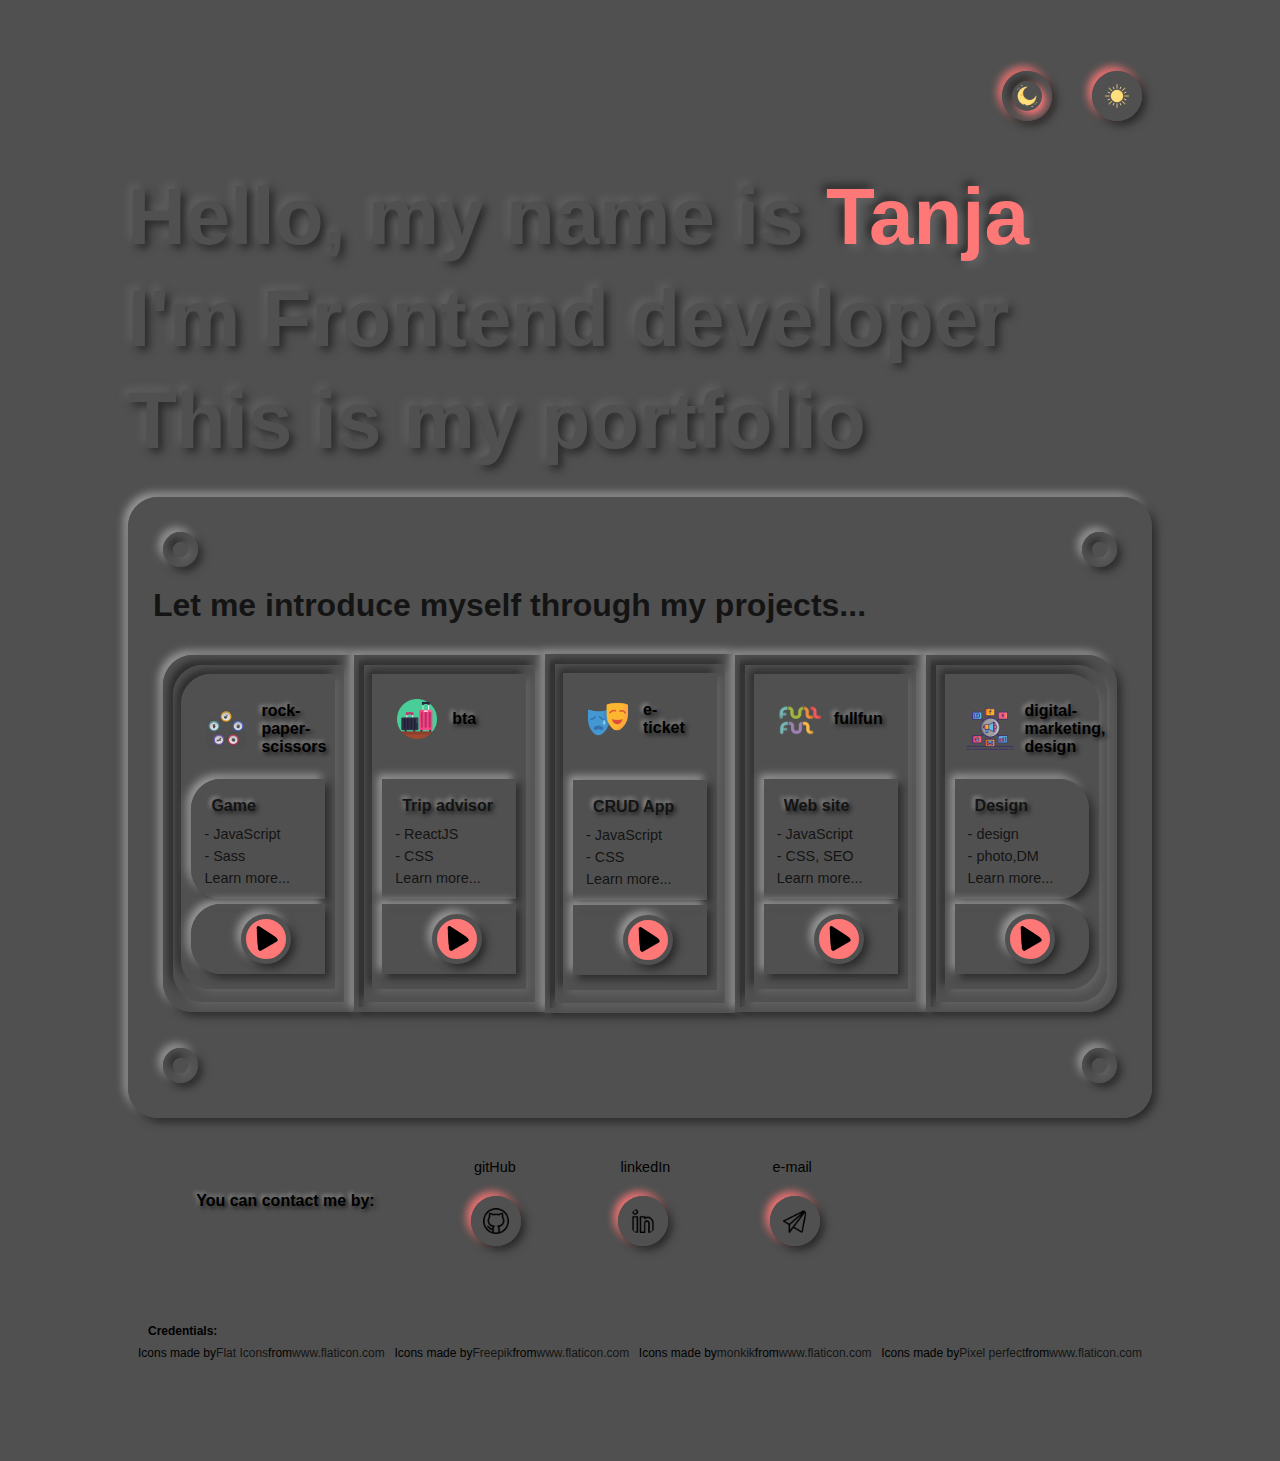
==== index.html @ 57923867 "reset git" ====
<!DOCTYPE HTML PUBLIC "-//W3C//DTD HTML 4.01 Transitional//EN" "https://www.w3.org/TR/html4/loose.dtd">
<html>

    <head>
        <meta charset="utf-8" />
    <meta http-equiv="X-UA-Compatible" content="IE=edge">
    <meta http-equiv="content-type" content="text/html;charset=utf-8">
    <meta name="description" content="This is the place where you can see some of my works">
    <meta name="keywords" content="Web development, Front end development, Site creator, Web design, 
    UI design, UX design, Java Script, JS, CSS, HTML, ReactJS, PHP, IT, programming">
    <meta name="viewport" content="width=device-width, initial-scale=1">
    <meta http-equiv="X-UA-Compatible" content="IE=edge,chrome=1">
    <meta name="HandheldFriendly" content="true">
    <meta name="subject" content="Front end development, different web sites" >
    <meta name="author" content="tanja, tanja120a@gmail.com">
    <meta name="copyright" content="Tanja - Portfolio" >
    <meta name="owner" content="Tatjana Markovic">
    <meta name="url" content="https://tatjama.github.io/portfolio/#portfolio-container">
    <meta name="identifier-URL" content="https://tatjama.github.io/portfolio/#portfolio-container">
    <meta name=”robots” content=”index” />
    <meta name="robots" content="follow" />
    <meta property="og:type" content="article" />
    <meta property="og:title" content="Tatjana Markovic | Portfolio" />
    <meta property="og:description" content="This is the place where you can see some of my works"" />   
    <meta property="og:url" content="https://tatjama.github.io/portfolio/#portfolio-container" />
    <meta property="og:site_name" content="Portfolio - Tatjana Markovic " />  
    <!--favicon, social images--> 
    <!--<meta property="og:image" content="https://privatniboravak.com/images/logo-linkdin.jpg"/>
    <link rel="apple-touch-icon" sizes="180x180" href="https://privatniboravak.com/favicon/apple-touch-icon.png">
    <link rel="icon" type="image/png" sizes="192x192" href="https://privatniboravak.com/favicon/android-chrome-192x192.png">
    <link rel="icon" type="image/png" sizes="512x512" href="https://privatniboravak.com/favicon/android-chrome-512x512.png">
    <link rel="icon" type="image/png" sizes="32x32" href="https://privatniboravak.com/favicon/favicon-32x32.png">
    <link rel="icon" type="image/png" sizes="16x16" href="https://privatniboravak.com/favicon/favicon-16x16.png">
    -->
    
        <title>Portfolio | Tatjana Markovic</title>
        <link rel="stylesheet" type= "text/css" screen = "media" href="./style/style.css">
    </head>
    <body onload="loadPortfolio()">
        
        <div class="container dark-mode color-gray-secondary">
            <nav class="contact">
            <div class="direction-row">
                <div id="active" class="contact-target">                    
                    <div class="circle-out red-secondary-out">                            
                        <a href="#">
                            <img id = "dark-image" src="./images/night-mode (2).png" alt="moon"/>
                        </a>
                    </div>   
                </div>
                <div class="contact-target">                        
                   
                    <div class="circle-out red-secondary-out">
                        <a href="./light.html">
                            <img id="light-image" src="./images/sun (2).png" alt="sun"/>
                        </a>
                    </div>
                </div>                 
            </div>
        </nav>
        <div id="content" >
           
        </div>   
        </div>      
    </body>
    <script type = "text/javascript" src = "./js/index.js"></script>
    <script type="text/javascript">
       /* const changeColor = (color) => {
            let elementArray = document.querySelectorAll("text-color-red")
            for( let i = 0; i < elementArray.length; i++){            
            elementArray[i].setAttribute("class", "text-color-" + color)
           }
           let elementArray1 = document.querySelectorAll(".up-red")
           for( let i = 0; i < elementArray1.length; i++){            
            elementArray1[i].setAttribute("class", "up-" + color)
           }
           let elementArray2 = document.querySelectorAll(".down-red")
           for( let i = 0; i < elementArray2.length; i++){            
            elementArray2[i].setAttribute("class", "down-" + color)
           }
           let elementArray3 = document.querySelectorAll(".color-red")
           for( let i = 0; i < elementArray3.length; i++){            
            elementArray3[i].setAttribute("class", "color-" + color)
           }
           let elementArray4 = document.querySelectorAll(".text-color-red")
           for( let i = 0; i < elementArray4.length; i++){            
            elementArray4[i].setAttribute("class", "text-color-" + color)
           }
            alert("change color")
        }
        const changeMode = () => {
            alert("change mode")
        }*/
    </script>
</html>
---- style/style.css ----
*{padding:0px;margin:0px;box-sizing:border-box}body,html{padding:0px;margin:0px;font-family:Arial, Helvetica, sans-serif;scroll-behavior:smooth;overflow-x:hidden}::-webkit-scrollbar{width:10px}::-webkit-scrollbar-track{box-shadow:inset 0 0 5px #141414;background-color:#505050;padding:0px 2px}::-webkit-scrollbar-button{background-color:#282828}::-webkit-scrollbar-thumb{background:#ff7878;border-radius:10px;padding:3px}::-webkit-scrollbar-thumb:hover{background:#ff3c3c}.container{padding:4% 10%;width:100%}button{width:100px;height:50px;border-radius:30px;border:none;margin:10px 10px;font-size:large;font-weight:normal}.circle-out{border-radius:50%;padding:5px;width:50px;height:50px}.circle-in{border-radius:50%;padding:10%;width:100%;height:100%}.square-out{padding:5px;width:100%}.square-out.square-out{height:100%}.square-out-round{border-radius:30px;padding:5px;width:300px;height:550px}.square-in,.square-in-round{padding:2%;width:100%;height:100%}.square-in-round{border-radius:30px}h1{font-weight:bolder;font-size:5rem;margin:10px 0px}h2{font-weight:bolder;font-size:2rem;margin:10px 0px}h3{padding:10px 5px;font-size:1.5rem}h4{padding:8px 0px 8px 10px}p{font-size:0.9rem;padding:3px}ul,ol{padding:20px;font-size:1.2rem}li{padding:3px;font-size:0.9rem}.dark-mode span{text-shadow:4px 4px 8px #646464,-4px -4px 8px #282828;color:#ff7878}.up-dark{color:#282828;text-shadow:2px 2px 4px #141414,-2px -2px 4px #a0a0a0;box-shadow:4px 4px 8px #282828,-4px -4px 8px #a0a0a0}.color-red{background-color:#ff7878}.color-gray-secondary{background-color:#505050}.text-gray-secondary-color{color:#505050}.text-gray-secondary-color-darker{color:#141414}.text-gray-secondary-shadow{text-shadow:4px 4px 8px #282828,-4px -4px 8px #646464}.text-gray-secondary-shadow-dark{text-shadow:2px 2px 4px #141414,-2px -2px 4px #a0a0a0}.gray-secondary-out{border:solid 5px #505050;box-shadow:4px 4px 8px #282828,-4px -4px 8px #a0a0a0}.gray-secondary-in{border:solid 5px #505050;box-shadow:4px 4px 8px #646464,-4px -4px 8px #282828}.red-secondary-out{border:solid 5px #505050;box-shadow:4px 4px 8px #282828,-4px -4px 8px #ff7878}@media screen and (max-width: 800px){.dark-mode h1{text-shadow:3px 3px 6px #282828,-3px -3px 6px #646464}}@media screen and (max-width: 630px){.dark-mode h1{color:#505050;text-shadow:2px 2px 4px #282828,-2px -2px 4px #646464}}header{padding:20px 0px}span{font-weight:bold;font-stretch:ultra-condensed}a{text-decoration:none;display:inline-block}img{width:50px;height:50px;border-radius:10px}.direction-row{display:flex;padding:20px 10px;justify-content:space-around;flex-direction:row;align-items:center}.direction-row-between{display:flex;padding:10px;justify-content:space-between;flex-direction:row;align-items:center}nav .direction-row{justify-content:flex-end}nav .direction-row .contact-target{margin-left:40px}nav .direction-row .contact-target img{border-radius:50%;padding:3px}nav .direction-row #active{color:#ff7878}nav .direction-row #active div{box-shadow:4px 4px 8px #282828,-4px -4px 8px #ff7878}nav .direction-row #active div img{box-shadow:4px 4px 8px #ff7878,-4px -4px 8px #282828}#portfolio-container{width:100%;height:100%;padding:20px}.direction-row-between .circle-out{width:35px;height:35px}.portfolio-card{width:20%;height:100%}.portfolio-card .circle-out{margin-left:40px}.portfolio-card a{color:#141414}.portfolio-card .large{padding:5px}.portfolio-card .square-out{margin-bottom:5px}.portfolio-card .one:hover,.portfolio-card .two:hover{color:#282828;text-shadow:2px 2px 4px #646464,-2px -2px 4px #141414;box-shadow:4px 4px 8px #646464,-4px -4px 8px #282828;font-stretch:extra-condensed}.portfolio-card .one:hover div,.portfolio-card .two:hover div{text-shadow:2px 2px 4px #646464,-2px -2px 4px #141414;transform:scale(0.9)}.portfolio-card a:last-child:hover{color:#ff7878}.portfolio-card .two:hover div{box-shadow:4px 4px 8px #646464,-4px -4px 8px #282828}.card{margin-bottom:25px}.card h4{width:95px}.first .square-out,.first .square-in,.first .square-in-round{border-bottom-left-radius:30px;border-top-left-radius:30px}.first .card{margin-bottom:5px}.last .square-out,.last .square-in,.last .square-in-round{border-bottom-right-radius:30px;border-top-right-radius:30px}.last .card{margin-bottom:5px}.play{transform:rotate(-30deg);width:30px;padding-bottom:25px;padding-left:8px}.project{display:none;position:absolute;top:0%;left:0%;width:100%;background-color:#505050;padding:15% 10%}.project div{padding:5%}.project .side-menu{display:flex;padding:1px;justify-content:space-between;flex-direction:column;align-items:center;height:200px;position:fixed;right:20px;top:200px}.project .side-menu a{padding:5px}.project .side-menu a img{width:40px;height:40px}.project #go-to-site{transform:rotate(90deg)}.project .circle-out{width:70px;height:70px}.project .circle-out:hover{box-shadow:4px 4px 8px #646464,-4px -4px 8px #282828}.project button{width:100%}.project button:hover{background-color:#ff7878}.project a{color:#ff7878}.project a:hover{color:#ff3c3c}.project .close-button{display:block}.project figure img{width:150px;height:auto;padding:5px}.project figure figcaption{font-size:small;padding:5px}.contact img{width:30px;height:auto}.contact .circle-in{border:0px}.contact .circle-in img{width:25px}.contact .contact-target:hover{color:#ff7878}.contact .contact-target:hover div{box-shadow:4px 4px 8px #282828,-4px -4px 8px #ff7878}.contact .contact-target:hover div img{box-shadow:4px 4px 8px #ff7878,-4px -4px 8px #282828}.contact #e-mail{visibility:hidden}.contact #linkedIn-image,.contact #e-mail-image{padding:3px}.contact #gitHub-image{padding:2px}.credentials{padding:50px 10px;font-size:12px}.credentials div{display:flex;padding:0px;justify-content:space-between;flex-direction:row;align-items:center}.credentials div a{color:#141414}@media screen and (max-width: 1180px){.container{padding:4% 4%}h1{font-size:4rem}}@media screen and (max-width: 1040px){.direction-row.portfolio-cards{display:flex;padding:20px 10px;justify-content:space-around;flex-direction:column;align-items:center}.card{width:70%}.card .direction-row-between{justify-content:space-around}.portfolio-card{max-width:100%;width:100%;margin-bottom:20px}.portfolio-card .square-out{margin-bottom:5px;border-radius:30px}.portfolio-card .two{padding:15px;width:30%}.portfolio-card .two div{margin:auto}.portfolio-card .square-in,.portfolio-card .square-in-round{border-radius:30px}.portfolio-card .square-in .square-out,.portfolio-card .square-in-round .square-out{display:flex;flex-direction:row}.portfolio-card .square-in .square-out .one,.portfolio-card .square-in-round .square-out .one{display:none}.project .direction-row-between{flex-direction:column}.project .direction-row-between h2{padding:20px}.project .side-menu{top:150px}#project .direction-row{flex-direction:column}.contact .direction-row{flex-wrap:wrap}.contact .direction-row h4{width:100%;padding:30px}.project-footer{height:2000px}.credentials .direction-row{flex-direction:column}}@media screen and (max-width: 800px){button{width:80px;height:40px;font-size:medium}h1{font-size:3rem}h2{font-size:1.5rem}ul,ol{padding:5px}.project .side-menu{top:100px;right:15px}.project .side-menu a img{width:30px;height:30px}}@media screen and (max-width: 630px){.container{padding:5% 5%}button{width:70px;height:35px;font-size:small}h1{font-weight:bolder;font-size:3rem}}@media screen and (max-width: 500px){h1{font-weight:bolder;font-size:2rem}h2{font-size:1rem}h3{font-size:0.9rem}p{font-size:0.8rem}ul,ol{font-size:0.85rem;padding:3px}li{font-size:0.7rem}.portfolio-card .two{padding:10px;margin-bottom:0px;margin-top:10px}.project .side-menu{top:70px;right:5px}}@media screen and (max-width: 420px){.portfolio-card .two{padding:2px}.card .direction-row-between{justify-content:space-between}.card .project .side-menu{right:0px}.card #project{padding:0px}}
/*# sourceMappingURL=style.css.map */
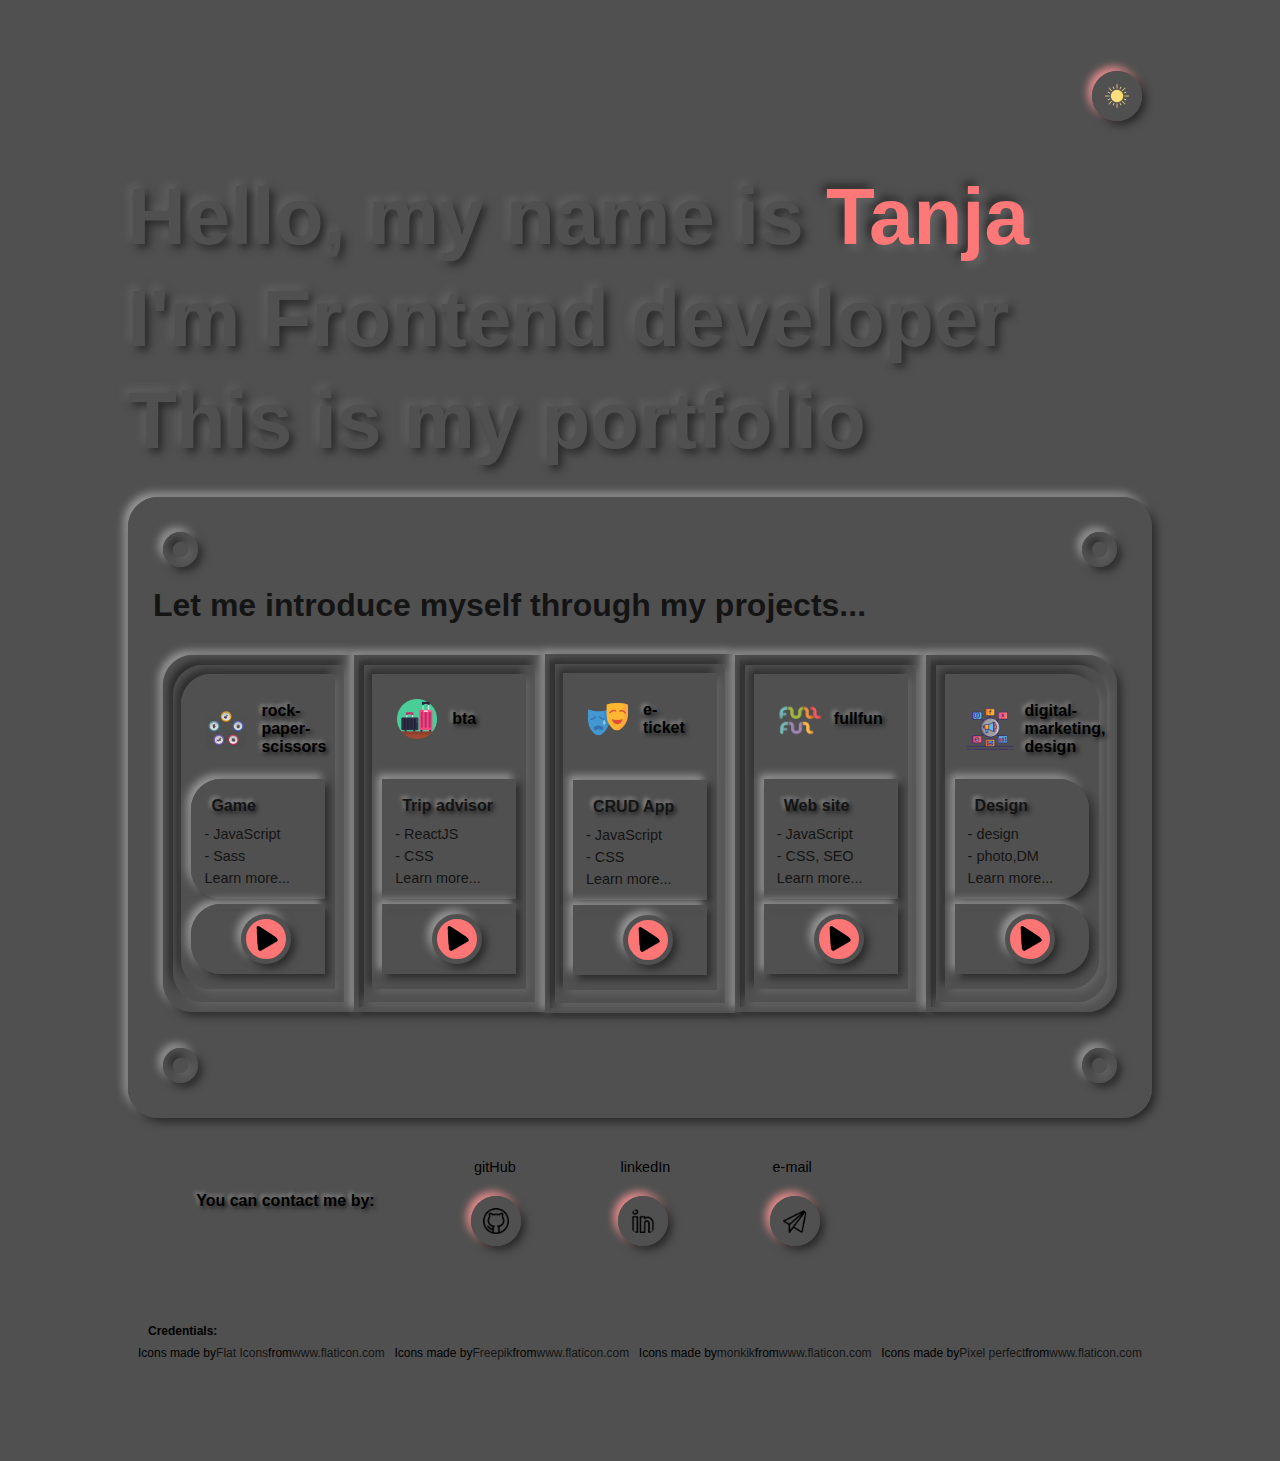
==== commit b3eae3ee: "color saturation changed" ====
--- a/index.html
+++ b/index.html
@@ -15,24 +15,19 @@
     <meta name="author" content="tanja, tanja120a@gmail.com">
     <meta name="copyright" content="Tanja - Portfolio" >
     <meta name="owner" content="Tatjana Markovic">
-    <meta name="url" content="https://tatjama.github.io/portfolio/#portfolio-container">
-    <meta name="identifier-URL" content="https://tatjama.github.io/portfolio/#portfolio-container">
+    <meta name="url" content="https://tatjama.github.io/portfolio">
+    <meta name="identifier-URL" content="https://tatjama.github.io/portfolio">
     <meta name=”robots” content=”index” />
     <meta name="robots" content="follow" />
     <meta property="og:type" content="article" />
     <meta property="og:title" content="Tatjana Markovic | Portfolio" />
-    <meta property="og:description" content="This is the place where you can see some of my works"" />   
-    <meta property="og:url" content="https://tatjama.github.io/portfolio/#portfolio-container" />
+    <meta property="og:description" content="This is the place where you can see some of my works" />   
+    <meta property="og:url" content="https://tatjama.github.io/portfolio" />
     <meta property="og:site_name" content="Portfolio - Tatjana Markovic " />  
     <!--favicon, social images--> 
-    <!--<meta property="og:image" content="https://privatniboravak.com/images/logo-linkdin.jpg"/>
-    <link rel="apple-touch-icon" sizes="180x180" href="https://privatniboravak.com/favicon/apple-touch-icon.png">
-    <link rel="icon" type="image/png" sizes="192x192" href="https://privatniboravak.com/favicon/android-chrome-192x192.png">
-    <link rel="icon" type="image/png" sizes="512x512" href="https://privatniboravak.com/favicon/android-chrome-512x512.png">
-    <link rel="icon" type="image/png" sizes="32x32" href="https://privatniboravak.com/favicon/favicon-32x32.png">
-    <link rel="icon" type="image/png" sizes="16x16" href="https://privatniboravak.com/favicon/favicon-16x16.png">
-    -->
-    
+    <meta property="og:image" content="https://tatjama.github.io/portfolio/images/personal-profile.png"/>
+    <link rel="icon" type="image/png" sizes="512x512" href="https://tatjama.github.io/portfolio/images/personal-profile.png" />
+    <link rel="icon" href="./images/personal-profile.png" sizes="16x16" type="image/png">
         <title>Portfolio | Tatjana Markovic</title>
         <link rel="stylesheet" type= "text/css" screen = "media" href="./style/style.css">
     </head>
@@ -41,13 +36,13 @@
         <div class="container dark-mode color-gray-secondary">
             <nav class="contact">
             <div class="direction-row">
-                <div id="active" class="contact-target">                    
+                <!--<div id="active" class="contact-target">                    
                     <div class="circle-out red-secondary-out">                            
                         <a href="#">
                             <img id = "dark-image" src="./images/night-mode (2).png" alt="moon"/>
                         </a>
                     </div>   
-                </div>
+                </div>-->
                 <div class="contact-target">                        
                    
                     <div class="circle-out red-secondary-out">
--- a/style/style.css
+++ b/style/style.css
@@ -1,2 +1,2 @@
-*{padding:0px;margin:0px;box-sizing:border-box}body,html{padding:0px;margin:0px;font-family:Arial, Helvetica, sans-serif;scroll-behavior:smooth;overflow-x:hidden}::-webkit-scrollbar{width:10px}::-webkit-scrollbar-track{box-shadow:inset 0 0 5px #141414;background-color:#505050;padding:0px 2px}::-webkit-scrollbar-button{background-color:#282828}::-webkit-scrollbar-thumb{background:#ff7878;border-radius:10px;padding:3px}::-webkit-scrollbar-thumb:hover{background:#ff3c3c}.container{padding:4% 10%;width:100%}button{width:100px;height:50px;border-radius:30px;border:none;margin:10px 10px;font-size:large;font-weight:normal}.circle-out{border-radius:50%;padding:5px;width:50px;height:50px}.circle-in{border-radius:50%;padding:10%;width:100%;height:100%}.square-out{padding:5px;width:100%}.square-out.square-out{height:100%}.square-out-round{border-radius:30px;padding:5px;width:300px;height:550px}.square-in,.square-in-round{padding:2%;width:100%;height:100%}.square-in-round{border-radius:30px}h1{font-weight:bolder;font-size:5rem;margin:10px 0px}h2{font-weight:bolder;font-size:2rem;margin:10px 0px}h3{padding:10px 5px;font-size:1.5rem}h4{padding:8px 0px 8px 10px}p{font-size:0.9rem;padding:3px}ul,ol{padding:20px;font-size:1.2rem}li{padding:3px;font-size:0.9rem}.dark-mode span{text-shadow:4px 4px 8px #646464,-4px -4px 8px #282828;color:#ff7878}.up-dark{color:#282828;text-shadow:2px 2px 4px #141414,-2px -2px 4px #a0a0a0;box-shadow:4px 4px 8px #282828,-4px -4px 8px #a0a0a0}.color-red{background-color:#ff7878}.color-gray-secondary{background-color:#505050}.text-gray-secondary-color{color:#505050}.text-gray-secondary-color-darker{color:#141414}.text-gray-secondary-shadow{text-shadow:4px 4px 8px #282828,-4px -4px 8px #646464}.text-gray-secondary-shadow-dark{text-shadow:2px 2px 4px #141414,-2px -2px 4px #a0a0a0}.gray-secondary-out{border:solid 5px #505050;box-shadow:4px 4px 8px #282828,-4px -4px 8px #a0a0a0}.gray-secondary-in{border:solid 5px #505050;box-shadow:4px 4px 8px #646464,-4px -4px 8px #282828}.red-secondary-out{border:solid 5px #505050;box-shadow:4px 4px 8px #282828,-4px -4px 8px #ff7878}@media screen and (max-width: 800px){.dark-mode h1{text-shadow:3px 3px 6px #282828,-3px -3px 6px #646464}}@media screen and (max-width: 630px){.dark-mode h1{color:#505050;text-shadow:2px 2px 4px #282828,-2px -2px 4px #646464}}header{padding:20px 0px}span{font-weight:bold;font-stretch:ultra-condensed}a{text-decoration:none;display:inline-block}img{width:50px;height:50px;border-radius:10px}.direction-row{display:flex;padding:20px 10px;justify-content:space-around;flex-direction:row;align-items:center}.direction-row-between{display:flex;padding:10px;justify-content:space-between;flex-direction:row;align-items:center}nav .direction-row{justify-content:flex-end}nav .direction-row .contact-target{margin-left:40px}nav .direction-row .contact-target img{border-radius:50%;padding:3px}nav .direction-row #active{color:#ff7878}nav .direction-row #active div{box-shadow:4px 4px 8px #282828,-4px -4px 8px #ff7878}nav .direction-row #active div img{box-shadow:4px 4px 8px #ff7878,-4px -4px 8px #282828}#portfolio-container{width:100%;height:100%;padding:20px}.direction-row-between .circle-out{width:35px;height:35px}.portfolio-card{width:20%;height:100%}.portfolio-card .circle-out{margin-left:40px}.portfolio-card a{color:#141414}.portfolio-card .large{padding:5px}.portfolio-card .square-out{margin-bottom:5px}.portfolio-card .one:hover,.portfolio-card .two:hover{color:#282828;text-shadow:2px 2px 4px #646464,-2px -2px 4px #141414;box-shadow:4px 4px 8px #646464,-4px -4px 8px #282828;font-stretch:extra-condensed}.portfolio-card .one:hover div,.portfolio-card .two:hover div{text-shadow:2px 2px 4px #646464,-2px -2px 4px #141414;transform:scale(0.9)}.portfolio-card a:last-child:hover{color:#ff7878}.portfolio-card .two:hover div{box-shadow:4px 4px 8px #646464,-4px -4px 8px #282828}.card{margin-bottom:25px}.card h4{width:95px}.first .square-out,.first .square-in,.first .square-in-round{border-bottom-left-radius:30px;border-top-left-radius:30px}.first .card{margin-bottom:5px}.last .square-out,.last .square-in,.last .square-in-round{border-bottom-right-radius:30px;border-top-right-radius:30px}.last .card{margin-bottom:5px}.play{transform:rotate(-30deg);width:30px;padding-bottom:25px;padding-left:8px}.project{display:none;position:absolute;top:0%;left:0%;width:100%;background-color:#505050;padding:15% 10%}.project div{padding:5%}.project .side-menu{display:flex;padding:1px;justify-content:space-between;flex-direction:column;align-items:center;height:200px;position:fixed;right:20px;top:200px}.project .side-menu a{padding:5px}.project .side-menu a img{width:40px;height:40px}.project #go-to-site{transform:rotate(90deg)}.project .circle-out{width:70px;height:70px}.project .circle-out:hover{box-shadow:4px 4px 8px #646464,-4px -4px 8px #282828}.project button{width:100%}.project button:hover{background-color:#ff7878}.project a{color:#ff7878}.project a:hover{color:#ff3c3c}.project .close-button{display:block}.project figure img{width:150px;height:auto;padding:5px}.project figure figcaption{font-size:small;padding:5px}.contact img{width:30px;height:auto}.contact .circle-in{border:0px}.contact .circle-in img{width:25px}.contact .contact-target:hover{color:#ff7878}.contact .contact-target:hover div{box-shadow:4px 4px 8px #282828,-4px -4px 8px #ff7878}.contact .contact-target:hover div img{box-shadow:4px 4px 8px #ff7878,-4px -4px 8px #282828}.contact #e-mail{visibility:hidden}.contact #linkedIn-image,.contact #e-mail-image{padding:3px}.contact #gitHub-image{padding:2px}.credentials{padding:50px 10px;font-size:12px}.credentials div{display:flex;padding:0px;justify-content:space-between;flex-direction:row;align-items:center}.credentials div a{color:#141414}@media screen and (max-width: 1180px){.container{padding:4% 4%}h1{font-size:4rem}}@media screen and (max-width: 1040px){.direction-row.portfolio-cards{display:flex;padding:20px 10px;justify-content:space-around;flex-direction:column;align-items:center}.card{width:70%}.card .direction-row-between{justify-content:space-around}.portfolio-card{max-width:100%;width:100%;margin-bottom:20px}.portfolio-card .square-out{margin-bottom:5px;border-radius:30px}.portfolio-card .two{padding:15px;width:30%}.portfolio-card .two div{margin:auto}.portfolio-card .square-in,.portfolio-card .square-in-round{border-radius:30px}.portfolio-card .square-in .square-out,.portfolio-card .square-in-round .square-out{display:flex;flex-direction:row}.portfolio-card .square-in .square-out .one,.portfolio-card .square-in-round .square-out .one{display:none}.project .direction-row-between{flex-direction:column}.project .direction-row-between h2{padding:20px}.project .side-menu{top:150px}#project .direction-row{flex-direction:column}.contact .direction-row{flex-wrap:wrap}.contact .direction-row h4{width:100%;padding:30px}.project-footer{height:2000px}.credentials .direction-row{flex-direction:column}}@media screen and (max-width: 800px){button{width:80px;height:40px;font-size:medium}h1{font-size:3rem}h2{font-size:1.5rem}ul,ol{padding:5px}.project .side-menu{top:100px;right:15px}.project .side-menu a img{width:30px;height:30px}}@media screen and (max-width: 630px){.container{padding:5% 5%}button{width:70px;height:35px;font-size:small}h1{font-weight:bolder;font-size:3rem}}@media screen and (max-width: 500px){h1{font-weight:bolder;font-size:2rem}h2{font-size:1rem}h3{font-size:0.9rem}p{font-size:0.8rem}ul,ol{font-size:0.85rem;padding:3px}li{font-size:0.7rem}.portfolio-card .two{padding:10px;margin-bottom:0px;margin-top:10px}.project .side-menu{top:70px;right:5px}}@media screen and (max-width: 420px){.portfolio-card .two{padding:2px}.card .direction-row-between{justify-content:space-between}.card .project .side-menu{right:0px}.card #project{padding:0px}}
+*{padding:0px;margin:0px;box-sizing:border-box}body,html{padding:0px;margin:0px;font-family:Arial, Helvetica, sans-serif;scroll-behavior:smooth;overflow-x:hidden}::-webkit-scrollbar{width:10px}::-webkit-scrollbar-track{box-shadow:inset 0 0 5px #141414;background-color:#505050;padding:0px 2px}::-webkit-scrollbar-button{background-color:#282828}::-webkit-scrollbar-thumb{background:#f59393;border-radius:10px;padding:3px}::-webkit-scrollbar-thumb:hover{background:#ff3c3c}.container{padding:4% 10%;width:100%}button{width:100px;height:50px;border-radius:30px;border:none;margin:10px 10px;font-size:large;font-weight:normal}.circle-out{border-radius:50%;padding:5px;width:50px;height:50px}.circle-in{border-radius:50%;padding:10%;width:100%;height:100%}.square-out{padding:5px;width:100%}.square-out.square-out{height:100%}.square-out-round{border-radius:30px;padding:5px;width:300px;height:550px}.square-in,.square-in-round{padding:2%;width:100%;height:100%}.square-in-round{border-radius:30px}h1{font-weight:bolder;font-size:5rem;margin:10px 0px}h2{font-weight:bolder;font-size:2rem;margin:10px 0px}h3{padding:10px 5px;font-size:1.5rem}h4{padding:8px 0px 8px 10px}p{font-size:0.9rem;padding:3px}ul,ol{padding:20px;font-size:1.2rem}li{padding:3px;font-size:0.9rem}.dark-mode span{text-shadow:4px 4px 8px #646464,-4px -4px 8px #282828;color:#ff7878}.up-dark{color:#282828;text-shadow:2px 2px 4px #141414,-2px -2px 4px #a0a0a0;box-shadow:4px 4px 8px #282828,-4px -4px 8px #a0a0a0}.color-red{background-color:#fd7575}.color-gray-secondary{background-color:#505050}.text-gray-secondary-color{color:#505050}.text-gray-secondary-color-darker{color:#141414}.text-gray-secondary-shadow{text-shadow:4px 4px 8px #282828,-4px -4px 8px #646464}.text-gray-secondary-shadow-dark{text-shadow:2px 2px 4px #141414,-2px -2px 4px #a0a0a0}.gray-secondary-out{border:solid 5px #505050;box-shadow:4px 4px 8px #282828,-4px -4px 8px #a0a0a0}.gray-secondary-in{border:solid 5px #505050;box-shadow:4px 4px 8px #646464,-4px -4px 8px #282828}.red-secondary-out{border:solid 5px #505050;box-shadow:4px 4px 8px #282828,-4px -4px 8px #f59393}@media screen and (max-width: 800px){.dark-mode h1{text-shadow:3px 3px 6px #282828,-3px -3px 6px #646464}}@media screen and (max-width: 630px){.dark-mode h1{color:#505050;text-shadow:2px 2px 4px #282828,-2px -2px 4px #646464}}header{padding:20px 0px}span{font-weight:bold;font-stretch:ultra-condensed}a{text-decoration:none;display:inline-block}img{width:50px;height:50px;border-radius:10px}.direction-row{display:flex;padding:20px 10px;justify-content:space-around;flex-direction:row;align-items:center}.direction-row-between{display:flex;padding:10px;justify-content:space-between;flex-direction:row;align-items:center}nav .direction-row{justify-content:flex-end}nav .direction-row .contact-target{margin-left:40px}nav .direction-row .contact-target img{border-radius:50%;padding:3px}nav .direction-row #active{color:#ff7878}nav .direction-row #active div{box-shadow:4px 4px 8px #282828,-4px -4px 8px #f59393}nav .direction-row #active div img{box-shadow:4px 4px 8px #f59393,-4px -4px 8px #282828}#portfolio-container{width:100%;height:100%;padding:20px}.direction-row-between .circle-out{width:35px;height:35px}.portfolio-card{width:20%;height:100%}.portfolio-card .circle-out{margin-left:40px}.portfolio-card a{color:#141414}.portfolio-card .large{padding:5px}.portfolio-card .square-out{margin-bottom:5px}.portfolio-card .one:hover,.portfolio-card .two:hover{color:#282828;text-shadow:2px 2px 4px #646464,-2px -2px 4px #141414;box-shadow:4px 4px 8px #646464,-4px -4px 8px #282828;font-stretch:extra-condensed}.portfolio-card .one:hover div,.portfolio-card .two:hover div{text-shadow:2px 2px 4px #646464,-2px -2px 4px #141414;transform:scale(0.9)}.portfolio-card a:last-child:hover{color:#ff7878}.portfolio-card .two:hover div{box-shadow:4px 4px 8px #646464,-4px -4px 8px #282828}.card{margin-bottom:25px}.card h4{width:95px}.first .square-out,.first .square-in,.first .square-in-round{border-bottom-left-radius:30px;border-top-left-radius:30px}.first .card{margin-bottom:5px}.last .square-out,.last .square-in,.last .square-in-round{border-bottom-right-radius:30px;border-top-right-radius:30px}.last .card{margin-bottom:5px}.play{transform:rotate(-30deg);width:30px;padding-bottom:25px;padding-left:8px}.project{display:none;position:absolute;top:0%;left:0%;width:100%;background-color:#505050;padding:15% 10%}.project div{padding:5%}.project .side-menu{display:flex;padding:1px;justify-content:space-between;flex-direction:column;align-items:center;height:200px;position:fixed;right:20px;top:200px}.project .side-menu a{padding:5px}.project .side-menu a img{width:40px;height:40px}.project #go-to-site{transform:rotate(90deg)}.project .circle-out{width:70px;height:70px}.project .circle-out:hover{box-shadow:4px 4px 8px #646464,-4px -4px 8px #282828}.project button{width:100%}.project button:hover{background-color:#f59393}.project a{color:#ff7878}.project a:hover{color:#ff3c3c}.project .close-button{display:block}.project figure img{width:150px;height:auto;padding:5px}.project figure figcaption{font-size:small;padding:5px}.contact img{width:30px;height:auto}.contact .circle-in{border:0px}.contact .circle-in img{width:25px}.contact .contact-target:hover{color:#ff7878}.contact .contact-target:hover div{box-shadow:4px 4px 8px #282828,-4px -4px 8px #f59393}.contact .contact-target:hover div img{box-shadow:4px 4px 8px #f59393,-4px -4px 8px #282828}.contact #e-mail{visibility:hidden}.contact #linkedIn-image,.contact #e-mail-image{padding:3px}.contact #gitHub-image{padding:2px}.credentials{padding:50px 10px;font-size:12px}.credentials div{display:flex;padding:0px;justify-content:space-between;flex-direction:row;align-items:center}.credentials div a{color:#141414}@media screen and (max-width: 1180px){.container{padding:4% 4%}h1{font-size:4rem}}@media screen and (max-width: 1040px){.direction-row.portfolio-cards{display:flex;padding:20px 10px;justify-content:space-around;flex-direction:column;align-items:center}.card{width:70%}.card .direction-row-between{justify-content:space-around}.portfolio-card{max-width:100%;width:100%;margin-bottom:20px}.portfolio-card .square-out{margin-bottom:5px;border-radius:30px}.portfolio-card .two{padding:15px;width:30%}.portfolio-card .two div{margin:auto}.portfolio-card .square-in,.portfolio-card .square-in-round{border-radius:30px}.portfolio-card .square-in .square-out,.portfolio-card .square-in-round .square-out{display:flex;flex-direction:row}.portfolio-card .square-in .square-out .one,.portfolio-card .square-in-round .square-out .one{display:none}.project .direction-row-between{flex-direction:column}.project .direction-row-between h2{padding:20px}.project .side-menu{top:150px}#project .direction-row{flex-direction:column}.contact .direction-row{flex-wrap:wrap}.contact .direction-row h4{width:100%;padding:30px}.project-footer{height:2000px}.credentials .direction-row{flex-direction:column}}@media screen and (max-width: 800px){button{width:80px;height:40px;font-size:medium}h1{font-size:3rem}h2{font-size:1.5rem}ul,ol{padding:5px}.project .side-menu{top:100px;right:15px}.project .side-menu a img{width:30px;height:30px}}@media screen and (max-width: 630px){.container{padding:5% 5%}button{width:70px;height:35px;font-size:small}h1{font-weight:bolder;font-size:3rem}}@media screen and (max-width: 500px){h1{font-weight:bolder;font-size:2rem}h2{font-size:1rem}h3{font-size:0.9rem}p{font-size:0.8rem}ul,ol{font-size:0.85rem;padding:3px}li{font-size:0.7rem}.portfolio-card .two{padding:10px;margin-bottom:0px;margin-top:10px}.project .side-menu{top:70px;right:5px}}@media screen and (max-width: 420px){.portfolio-card .two{padding:2px}.card .direction-row-between{justify-content:space-between}.card .project .side-menu{right:0px}.card #project{padding:0px}}
 /*# sourceMappingURL=style.css.map */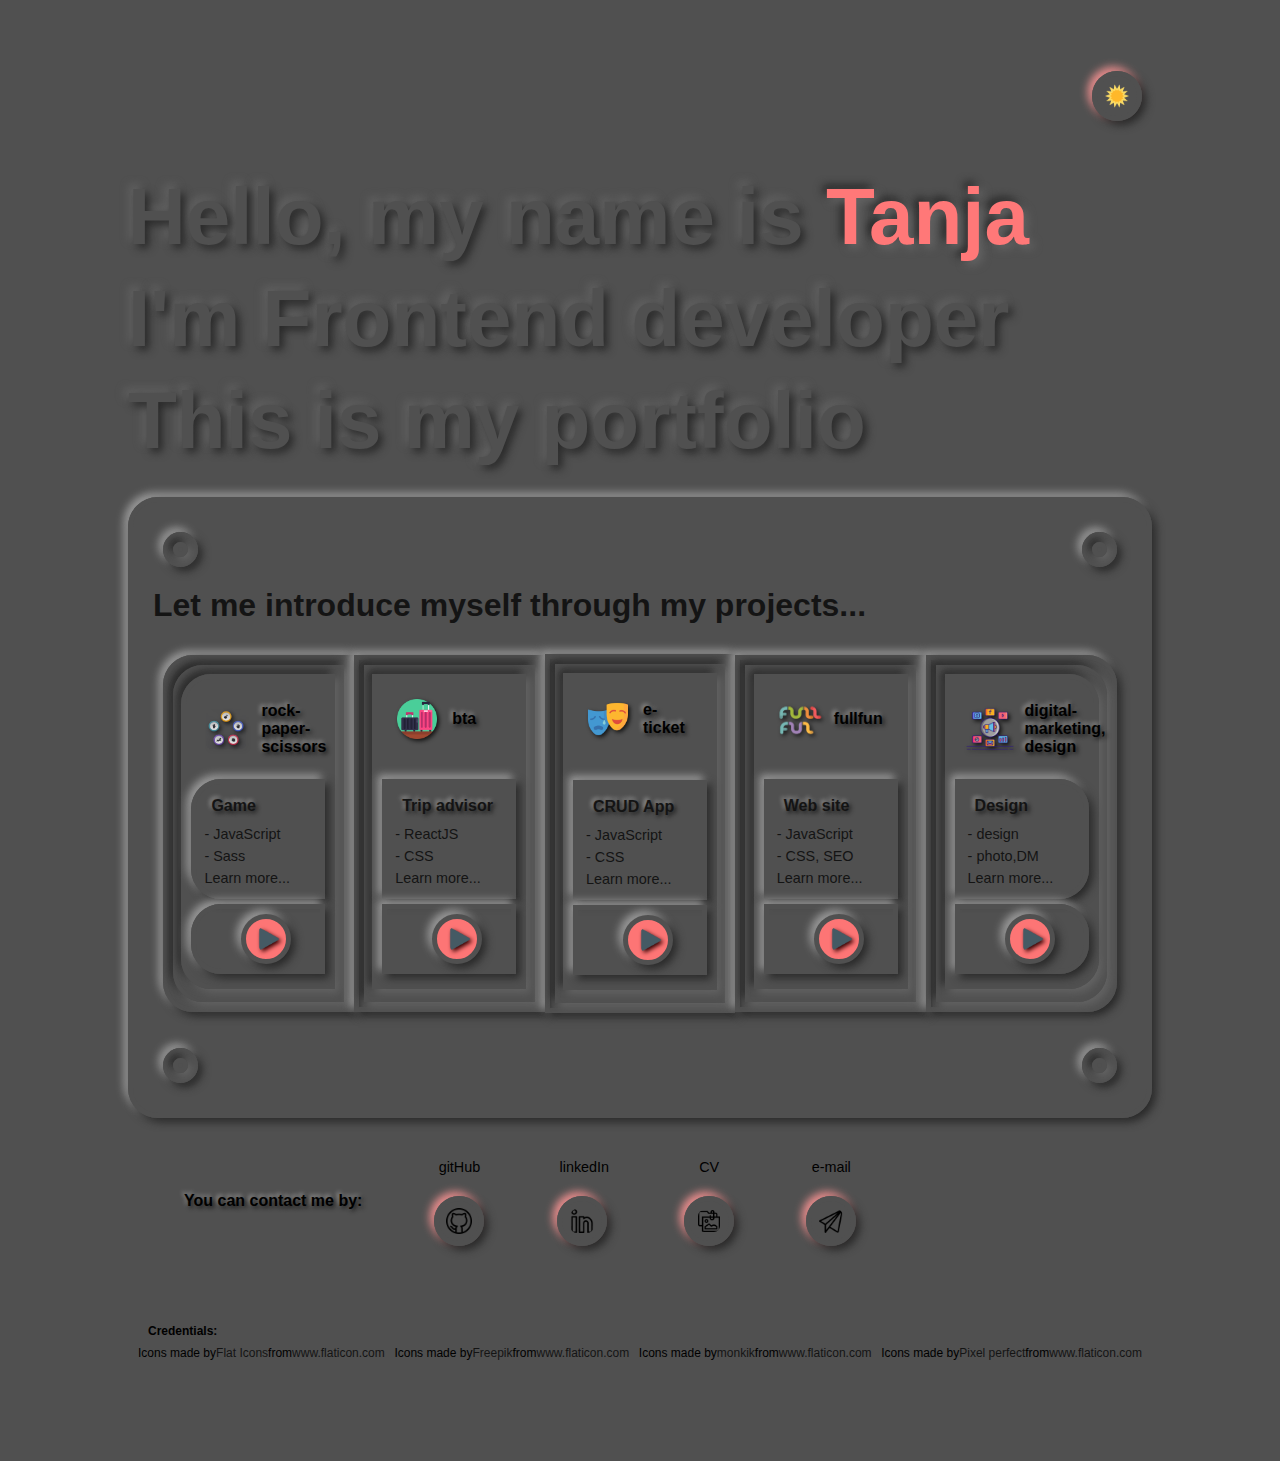
==== commit b84cbe3d: "drop shadow" ====
--- a/index.html
+++ b/index.html
@@ -36,18 +36,11 @@
         <div class="container dark-mode color-gray-secondary">
             <nav class="contact">
             <div class="direction-row">
-                <!--<div id="active" class="contact-target">                    
-                    <div class="circle-out red-secondary-out">                            
-                        <a href="#">
-                            <img id = "dark-image" src="./images/night-mode (2).png" alt="moon"/>
-                        </a>
-                    </div>   
-                </div>-->
                 <div class="contact-target">                        
                    
                     <div class="circle-out red-secondary-out">
                         <a href="./light.html">
-                            <img id="light-image" src="./images/sun (2).png" alt="sun"/>
+                            <img id="light-image" src="./images/sun (1).png" alt="sun"/>
                         </a>
                     </div>
                 </div>                 
@@ -59,32 +52,5 @@
         </div>      
     </body>
     <script type = "text/javascript" src = "./js/index.js"></script>
-    <script type="text/javascript">
-       /* const changeColor = (color) => {
-            let elementArray = document.querySelectorAll("text-color-red")
-            for( let i = 0; i < elementArray.length; i++){            
-            elementArray[i].setAttribute("class", "text-color-" + color)
-           }
-           let elementArray1 = document.querySelectorAll(".up-red")
-           for( let i = 0; i < elementArray1.length; i++){            
-            elementArray1[i].setAttribute("class", "up-" + color)
-           }
-           let elementArray2 = document.querySelectorAll(".down-red")
-           for( let i = 0; i < elementArray2.length; i++){            
-            elementArray2[i].setAttribute("class", "down-" + color)
-           }
-           let elementArray3 = document.querySelectorAll(".color-red")
-           for( let i = 0; i < elementArray3.length; i++){            
-            elementArray3[i].setAttribute("class", "color-" + color)
-           }
-           let elementArray4 = document.querySelectorAll(".text-color-red")
-           for( let i = 0; i < elementArray4.length; i++){            
-            elementArray4[i].setAttribute("class", "text-color-" + color)
-           }
-            alert("change color")
-        }
-        const changeMode = () => {
-            alert("change mode")
-        }*/
-    </script>
+    
 </html>--- a/style/style.css
+++ b/style/style.css
@@ -1,2 +1,2 @@
-*{padding:0px;margin:0px;box-sizing:border-box}body,html{padding:0px;margin:0px;font-family:Arial, Helvetica, sans-serif;scroll-behavior:smooth;overflow-x:hidden}::-webkit-scrollbar{width:10px}::-webkit-scrollbar-track{box-shadow:inset 0 0 5px #141414;background-color:#505050;padding:0px 2px}::-webkit-scrollbar-button{background-color:#282828}::-webkit-scrollbar-thumb{background:#f59393;border-radius:10px;padding:3px}::-webkit-scrollbar-thumb:hover{background:#ff3c3c}.container{padding:4% 10%;width:100%}button{width:100px;height:50px;border-radius:30px;border:none;margin:10px 10px;font-size:large;font-weight:normal}.circle-out{border-radius:50%;padding:5px;width:50px;height:50px}.circle-in{border-radius:50%;padding:10%;width:100%;height:100%}.square-out{padding:5px;width:100%}.square-out.square-out{height:100%}.square-out-round{border-radius:30px;padding:5px;width:300px;height:550px}.square-in,.square-in-round{padding:2%;width:100%;height:100%}.square-in-round{border-radius:30px}h1{font-weight:bolder;font-size:5rem;margin:10px 0px}h2{font-weight:bolder;font-size:2rem;margin:10px 0px}h3{padding:10px 5px;font-size:1.5rem}h4{padding:8px 0px 8px 10px}p{font-size:0.9rem;padding:3px}ul,ol{padding:20px;font-size:1.2rem}li{padding:3px;font-size:0.9rem}.dark-mode span{text-shadow:4px 4px 8px #646464,-4px -4px 8px #282828;color:#ff7878}.up-dark{color:#282828;text-shadow:2px 2px 4px #141414,-2px -2px 4px #a0a0a0;box-shadow:4px 4px 8px #282828,-4px -4px 8px #a0a0a0}.color-red{background-color:#fd7575}.color-gray-secondary{background-color:#505050}.text-gray-secondary-color{color:#505050}.text-gray-secondary-color-darker{color:#141414}.text-gray-secondary-shadow{text-shadow:4px 4px 8px #282828,-4px -4px 8px #646464}.text-gray-secondary-shadow-dark{text-shadow:2px 2px 4px #141414,-2px -2px 4px #a0a0a0}.gray-secondary-out{border:solid 5px #505050;box-shadow:4px 4px 8px #282828,-4px -4px 8px #a0a0a0}.gray-secondary-in{border:solid 5px #505050;box-shadow:4px 4px 8px #646464,-4px -4px 8px #282828}.red-secondary-out{border:solid 5px #505050;box-shadow:4px 4px 8px #282828,-4px -4px 8px #f59393}@media screen and (max-width: 800px){.dark-mode h1{text-shadow:3px 3px 6px #282828,-3px -3px 6px #646464}}@media screen and (max-width: 630px){.dark-mode h1{color:#505050;text-shadow:2px 2px 4px #282828,-2px -2px 4px #646464}}header{padding:20px 0px}span{font-weight:bold;font-stretch:ultra-condensed}a{text-decoration:none;display:inline-block}img{width:50px;height:50px;border-radius:10px}.direction-row{display:flex;padding:20px 10px;justify-content:space-around;flex-direction:row;align-items:center}.direction-row-between{display:flex;padding:10px;justify-content:space-between;flex-direction:row;align-items:center}nav .direction-row{justify-content:flex-end}nav .direction-row .contact-target{margin-left:40px}nav .direction-row .contact-target img{border-radius:50%;padding:3px}nav .direction-row #active{color:#ff7878}nav .direction-row #active div{box-shadow:4px 4px 8px #282828,-4px -4px 8px #f59393}nav .direction-row #active div img{box-shadow:4px 4px 8px #f59393,-4px -4px 8px #282828}#portfolio-container{width:100%;height:100%;padding:20px}.direction-row-between .circle-out{width:35px;height:35px}.portfolio-card{width:20%;height:100%}.portfolio-card .circle-out{margin-left:40px}.portfolio-card a{color:#141414}.portfolio-card .large{padding:5px}.portfolio-card .square-out{margin-bottom:5px}.portfolio-card .one:hover,.portfolio-card .two:hover{color:#282828;text-shadow:2px 2px 4px #646464,-2px -2px 4px #141414;box-shadow:4px 4px 8px #646464,-4px -4px 8px #282828;font-stretch:extra-condensed}.portfolio-card .one:hover div,.portfolio-card .two:hover div{text-shadow:2px 2px 4px #646464,-2px -2px 4px #141414;transform:scale(0.9)}.portfolio-card a:last-child:hover{color:#ff7878}.portfolio-card .two:hover div{box-shadow:4px 4px 8px #646464,-4px -4px 8px #282828}.card{margin-bottom:25px}.card h4{width:95px}.first .square-out,.first .square-in,.first .square-in-round{border-bottom-left-radius:30px;border-top-left-radius:30px}.first .card{margin-bottom:5px}.last .square-out,.last .square-in,.last .square-in-round{border-bottom-right-radius:30px;border-top-right-radius:30px}.last .card{margin-bottom:5px}.play{transform:rotate(-30deg);width:30px;padding-bottom:25px;padding-left:8px}.project{display:none;position:absolute;top:0%;left:0%;width:100%;background-color:#505050;padding:15% 10%}.project div{padding:5%}.project .side-menu{display:flex;padding:1px;justify-content:space-between;flex-direction:column;align-items:center;height:200px;position:fixed;right:20px;top:200px}.project .side-menu a{padding:5px}.project .side-menu a img{width:40px;height:40px}.project #go-to-site{transform:rotate(90deg)}.project .circle-out{width:70px;height:70px}.project .circle-out:hover{box-shadow:4px 4px 8px #646464,-4px -4px 8px #282828}.project button{width:100%}.project button:hover{background-color:#f59393}.project a{color:#ff7878}.project a:hover{color:#ff3c3c}.project .close-button{display:block}.project figure img{width:150px;height:auto;padding:5px}.project figure figcaption{font-size:small;padding:5px}.contact img{width:30px;height:auto}.contact .circle-in{border:0px}.contact .circle-in img{width:25px}.contact .contact-target:hover{color:#ff7878}.contact .contact-target:hover div{box-shadow:4px 4px 8px #282828,-4px -4px 8px #f59393}.contact .contact-target:hover div img{box-shadow:4px 4px 8px #f59393,-4px -4px 8px #282828}.contact #e-mail{visibility:hidden}.contact #linkedIn-image,.contact #e-mail-image{padding:3px}.contact #gitHub-image{padding:2px}.credentials{padding:50px 10px;font-size:12px}.credentials div{display:flex;padding:0px;justify-content:space-between;flex-direction:row;align-items:center}.credentials div a{color:#141414}@media screen and (max-width: 1180px){.container{padding:4% 4%}h1{font-size:4rem}}@media screen and (max-width: 1040px){.direction-row.portfolio-cards{display:flex;padding:20px 10px;justify-content:space-around;flex-direction:column;align-items:center}.card{width:70%}.card .direction-row-between{justify-content:space-around}.portfolio-card{max-width:100%;width:100%;margin-bottom:20px}.portfolio-card .square-out{margin-bottom:5px;border-radius:30px}.portfolio-card .two{padding:15px;width:30%}.portfolio-card .two div{margin:auto}.portfolio-card .square-in,.portfolio-card .square-in-round{border-radius:30px}.portfolio-card .square-in .square-out,.portfolio-card .square-in-round .square-out{display:flex;flex-direction:row}.portfolio-card .square-in .square-out .one,.portfolio-card .square-in-round .square-out .one{display:none}.project .direction-row-between{flex-direction:column}.project .direction-row-between h2{padding:20px}.project .side-menu{top:150px}#project .direction-row{flex-direction:column}.contact .direction-row{flex-wrap:wrap}.contact .direction-row h4{width:100%;padding:30px}.project-footer{height:2000px}.credentials .direction-row{flex-direction:column}}@media screen and (max-width: 800px){button{width:80px;height:40px;font-size:medium}h1{font-size:3rem}h2{font-size:1.5rem}ul,ol{padding:5px}.project .side-menu{top:100px;right:15px}.project .side-menu a img{width:30px;height:30px}}@media screen and (max-width: 630px){.container{padding:5% 5%}button{width:70px;height:35px;font-size:small}h1{font-weight:bolder;font-size:3rem}}@media screen and (max-width: 500px){h1{font-weight:bolder;font-size:2rem}h2{font-size:1rem}h3{font-size:0.9rem}p{font-size:0.8rem}ul,ol{font-size:0.85rem;padding:3px}li{font-size:0.7rem}.portfolio-card .two{padding:10px;margin-bottom:0px;margin-top:10px}.project .side-menu{top:70px;right:5px}}@media screen and (max-width: 420px){.portfolio-card .two{padding:2px}.card .direction-row-between{justify-content:space-between}.card .project .side-menu{right:0px}.card #project{padding:0px}}
+*{padding:0px;margin:0px;box-sizing:border-box}body,html{padding:0px;margin:0px;font-family:Arial, Helvetica, sans-serif;scroll-behavior:smooth;overflow-x:hidden}::-webkit-scrollbar{width:10px}::-webkit-scrollbar-track{box-shadow:inset 0 0 5px #141414;background-color:#505050;padding:0px 2px}::-webkit-scrollbar-button{background-color:#282828}::-webkit-scrollbar-thumb{background:#f59393;border-radius:10px;padding:3px}::-webkit-scrollbar-thumb:hover{background:#ff3c3c}.container{padding:4% 10%;width:100%}button{width:100px;height:50px;border-radius:30px;border:none;margin:10px 10px;font-size:large;font-weight:normal}.circle-out{border-radius:50%;padding:5px;width:50px;height:50px}.circle-in{border-radius:50%;padding:10%;width:100%;height:100%}.square-out{padding:5px;width:100%}.square-out.square-out{height:100%}.square-out-round{border-radius:30px;padding:5px;width:300px;height:550px}.square-in,.square-in-round{padding:2%;width:100%;height:100%}.square-in-round{border-radius:30px}h1{font-weight:bolder;font-size:5rem;margin:10px 0px}h2{font-weight:bolder;font-size:2rem;margin:10px 0px}h3{padding:10px 5px;font-size:1.5rem}h4{padding:8px 0px 8px 10px}p{font-size:0.9rem;padding:3px}ul,ol{padding:20px;font-size:1.2rem}li{padding:3px;font-size:0.9rem}.dark-mode span,.light-mode span{text-shadow:4px 4px 8px #646464,-4px -4px 8px #282828;color:#ff7878}.up-dark{color:#282828;text-shadow:2px 2px 4px #141414,-2px -2px 4px #a0a0a0;box-shadow:4px 4px 8px #282828,-4px -4px 8px #a0a0a0}.color-red{background-color:#fd7575}.color-gray-secondary{background-color:#505050}.text-gray-secondary-color{color:#505050}.text-gray-secondary-color-darker{color:#141414}.text-gray-secondary-shadow{text-shadow:4px 4px 8px #282828,-4px -4px 8px #646464}.text-gray-secondary-shadow-dark{text-shadow:2px 2px 4px #141414,-2px -2px 4px #a0a0a0}.gray-secondary-out{border:solid 5px #505050;box-shadow:4px 4px 8px #282828,-4px -4px 8px #a0a0a0}.gray-secondary-in{border:solid 5px #505050;box-shadow:4px 4px 8px #646464,-4px -4px 8px #282828}.red-secondary-out{border:solid 5px #505050;box-shadow:4px 4px 8px #282828,-4px -4px 8px #f59393}@media screen and (max-width: 800px){.dark-mode h1,.light-mode h1{text-shadow:3px 3px 6px #282828,-3px -3px 6px #646464}}@media screen and (max-width: 630px){.dark-mode h1,.light-mode h1{color:#505050;text-shadow:2px 2px 4px #282828,-2px -2px 4px #646464}}header{padding:20px 0px}span{font-weight:bold;font-stretch:ultra-condensed}a{text-decoration:none;display:inline-block}img{width:50px;height:50px;border-radius:10px}.direction-row{display:flex;padding:20px 10px;justify-content:space-around;flex-direction:row;align-items:center}.direction-row-between{display:flex;padding:10px;justify-content:space-between;flex-direction:row;align-items:center}nav .direction-row{justify-content:flex-end}nav .direction-row .contact-target{margin-left:40px}nav .direction-row .contact-target img{border-radius:50%;padding:3px}nav .direction-row #active{color:#ff7878}nav .direction-row #active div{box-shadow:4px 4px 8px #282828,-4px -4px 8px #f59393}nav .direction-row #active div img{box-shadow:4px 4px 8px #f59393,-4px -4px 8px #282828}#portfolio-container{width:100%;height:100%;padding:20px}.direction-row-between .circle-out{width:35px;height:35px}.portfolio-card{width:20%;height:100%}.portfolio-card .circle-out{margin-left:40px}.portfolio-card a{color:#141414}.portfolio-card .large{padding:5px}.portfolio-card .square-out{margin-bottom:5px}.portfolio-card .one:hover,.portfolio-card .two:hover{color:#282828;text-shadow:2px 2px 4px #646464,-2px -2px 4px #141414;box-shadow:4px 4px 8px #646464,-4px -4px 8px #282828;font-stretch:extra-condensed}.portfolio-card .one:hover div,.portfolio-card .two:hover div{text-shadow:2px 2px 4px #646464,-2px -2px 4px #141414;transform:scale(0.9)}.portfolio-card a:last-child:hover{color:#ff7878}.portfolio-card .two:hover div{box-shadow:4px 4px 8px #646464,-4px -4px 8px #282828}.card{margin-bottom:25px}.card img{filter:drop-shadow(2px 2px 2px #141414)}.card h4{width:95px}.first .square-out,.first .square-in,.first .square-in-round{border-bottom-left-radius:30px;border-top-left-radius:30px}.first .card{margin-bottom:5px}.last .square-out,.last .square-in,.last .square-in-round{border-bottom-right-radius:30px;border-top-right-radius:30px}.last .card{margin-bottom:5px}.play{height:26px;width:auto;padding-left:7px;padding-top:4px}.light-mode .play{filter:drop-shadow(2px 2px 2px #f59393)}.dark-mode .play{filter:drop-shadow(2px 2px 2px #310101)}.project{display:none;position:absolute;top:0%;left:0%;width:100%;background-color:#505050;padding:15% 10%}.project div{padding:5%}.project img{filter:drop-shadow(2px 2px 2px #141414)}.project .side-menu{display:flex;padding:1px;justify-content:space-between;flex-direction:column;align-items:center;height:200px;position:fixed;right:20px;top:200px}.project .side-menu a{padding:5px}.project .side-menu a img{width:40px;height:40px}.project #go-to-site{transform:rotate(90deg)}.project .circle-out{width:70px;height:70px}.project .circle-out:hover{box-shadow:4px 4px 8px #646464,-4px -4px 8px #282828}.project button{width:100%}.project button:hover{background-color:#f59393}.project a{color:#ff7878}.project a:hover{color:#ff3c3c}.project .close-button{display:block}.project figure img{width:150px;height:auto;padding:5px}.project figure figcaption{font-size:small;padding:5px}.contact img{width:30px;height:auto}.contact .circle-in{border:0px}.contact .circle-in img{width:25px}.contact .contact-target{text-align:center}.contact .contact-target:hover{color:#ff7878}.contact .contact-target:hover div{box-shadow:4px 4px 8px #282828,-4px -4px 8px #f59393}.contact .contact-target:hover div img{box-shadow:4px 4px 8px #f59393,-4px -4px 8px #282828}.contact #e-mail{visibility:hidden}.contact #linkedIn-image,.contact #e-mail-image{padding:3px}.contact #portfolio-image{padding:4px}.contact #gitHub-image{padding:2px}.credentials{padding:50px 10px;font-size:12px}.credentials div{display:flex;padding:0px;justify-content:space-between;flex-direction:row;align-items:center}.credentials div a{color:#141414}@media screen and (max-width: 1180px){.container{padding:4% 4%}h1{font-size:4rem}}@media screen and (max-width: 1040px){.direction-row.portfolio-cards{display:flex;padding:20px 10px;justify-content:space-around;flex-direction:column;align-items:center}.card{width:70%}.card .direction-row-between{justify-content:space-around}.portfolio-card{max-width:100%;width:100%;margin-bottom:20px}.portfolio-card .square-out{margin-bottom:5px;border-radius:30px}.portfolio-card .two{padding:15px;width:30%}.portfolio-card .two div{margin:auto}.portfolio-card .square-in,.portfolio-card .square-in-round{border-radius:30px}.portfolio-card .square-in .square-out,.portfolio-card .square-in-round .square-out{display:flex;flex-direction:row}.portfolio-card .square-in .square-out .one,.portfolio-card .square-in-round .square-out .one{display:none}.project .direction-row-between{flex-direction:column}.project .direction-row-between h2{padding:20px}.project .side-menu{top:150px}#project .direction-row{flex-direction:column}.contact .direction-row{flex-wrap:wrap}.contact .direction-row h4{width:100%;padding:30px}.project-footer{height:2000px}.credentials .direction-row{flex-direction:column}}@media screen and (max-width: 800px){button{width:80px;height:40px;font-size:medium}h1{font-size:3rem}h2{font-size:1.5rem}ul,ol{padding:5px}.project .side-menu{top:100px;right:15px}.project .side-menu a img{width:30px;height:30px}}@media screen and (max-width: 630px){.container{padding:5% 5%}button{width:70px;height:35px;font-size:small}h1{font-weight:bolder;font-size:3rem}}@media screen and (max-width: 500px){h1{font-weight:bolder;font-size:2rem}h2{font-size:1rem}h3{font-size:0.9rem}p{font-size:0.8rem}ul,ol{font-size:0.85rem;padding:3px}li{font-size:0.7rem}.portfolio-card .two{padding:10px;margin-bottom:0px;margin-top:10px}.project .side-menu{top:70px;right:5px}}@media screen and (max-width: 420px){.portfolio-card .two{padding:2px}.card .direction-row-between{justify-content:space-between}.card .project .side-menu{right:0px}.card #project{padding:0px}}
 /*# sourceMappingURL=style.css.map */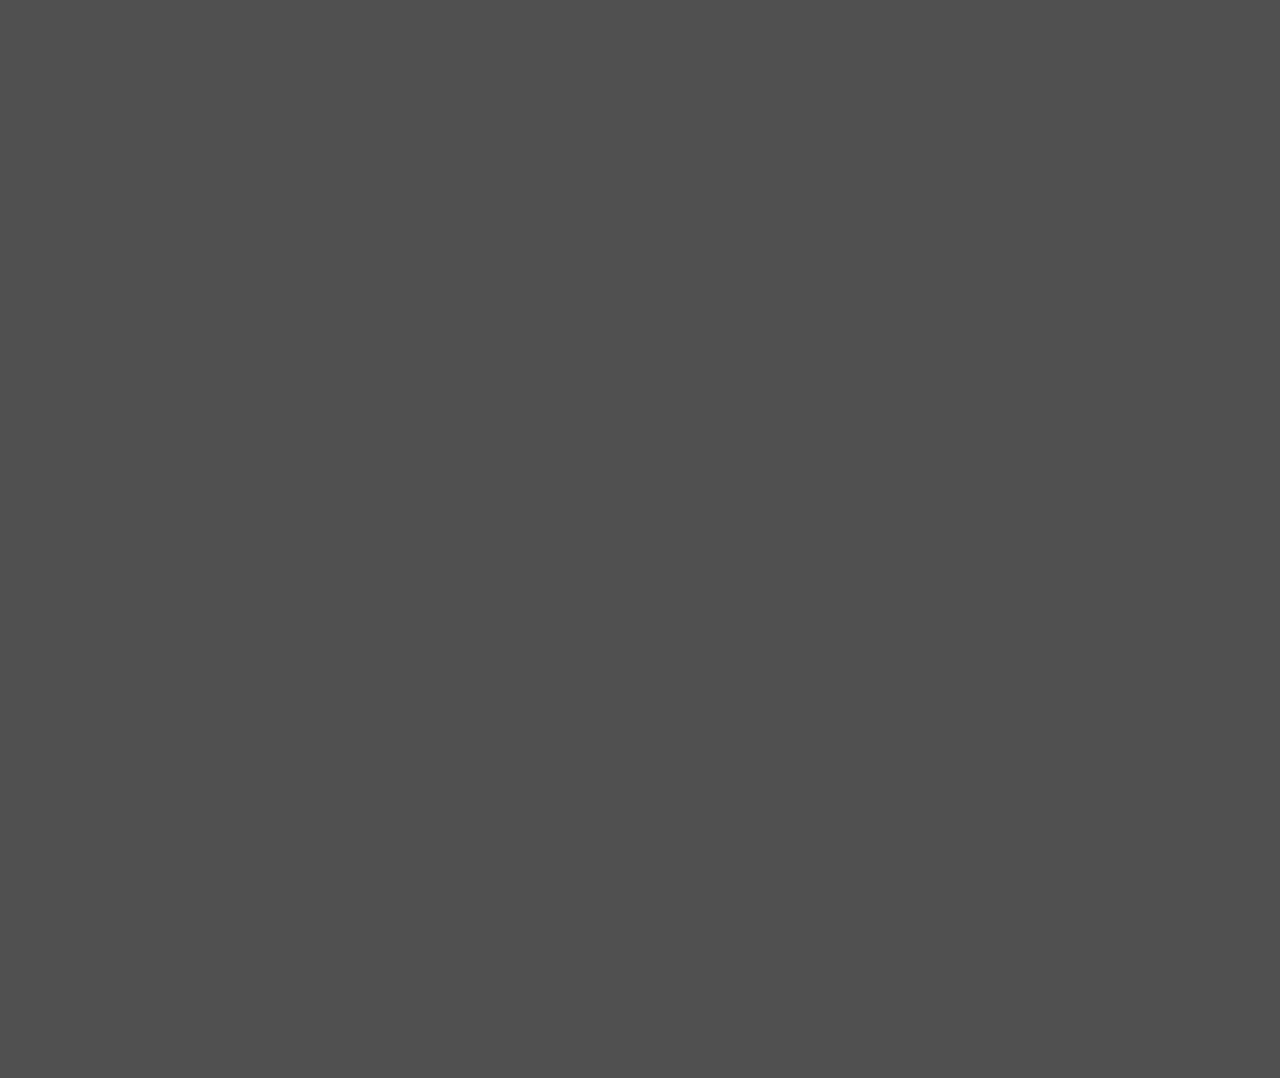
==== commit 6b3b3eb4: "animation intro" ====
--- a/index.html
+++ b/index.html
@@ -45,12 +45,31 @@
                     </div>
                 </div>                 
             </div>
-        </nav>
-        <div id="content" >
-           
-        </div>   
-        </div>      
+            </nav>
+            <h2 id="big-text" class="text-gray-secondary-shadow-dark">
+                Let me introduce myself through my projects...
+            </h2>
+            
+            <div id="content" >           
+            </div> 
+            <header class="text-gray-secondary-color text-gray-secondary-shadow-dark intro">
+            <div class="intro-text">
+                <h1 class="hide"><span class = "text">Hello, my name is Tatjana!</span></h1>
+                <h1 class="hide"><span class="text"> I'm Frontend developer.</span></h1>            
+                <h1 class="hide"><span class="text"> This is my portfolio. </span></h1>       
+            </div>         
+        </header>
+        <div class="slider"></div>  
+        </div> 
+        <!--animation-->
+        
+
+        
+        <script src="https://cdnjs.cloudflare.com/ajax/libs/gsap/3.5.1/gsap.min.js" integrity="sha512-IQLehpLoVS4fNzl7IfH8Iowfm5+RiMGtHykgZJl9AWMgqx0AmJ6cRWcB+GaGVtIsnC4voMfm8f2vwtY+6oPjpQ==" crossorigin="anonymous">
+        </script>
+        <script type = "text/javascript" src = "./js/index.js"></script>
+        <script type="text/javascript" src="./js/animation.js"></script>
     </body>
-    <script type = "text/javascript" src = "./js/index.js"></script>
+    
     
 </html>--- a/style/style.css
+++ b/style/style.css
@@ -1,2 +1,2 @@
-*{padding:0px;margin:0px;box-sizing:border-box}body,html{padding:0px;margin:0px;font-family:Arial, Helvetica, sans-serif;scroll-behavior:smooth;overflow-x:hidden}::-webkit-scrollbar{width:10px}::-webkit-scrollbar-track{box-shadow:inset 0 0 5px #141414;background-color:#505050;padding:0px 2px}::-webkit-scrollbar-button{background-color:#282828}::-webkit-scrollbar-thumb{background:#f59393;border-radius:10px;padding:3px}::-webkit-scrollbar-thumb:hover{background:#ff3c3c}.container{padding:4% 10%;width:100%}button{width:100px;height:50px;border-radius:30px;border:none;margin:10px 10px;font-size:large;font-weight:normal}.circle-out{border-radius:50%;padding:5px;width:50px;height:50px}.circle-in{border-radius:50%;padding:10%;width:100%;height:100%}.square-out{padding:5px;width:100%}.square-out.square-out{height:100%}.square-out-round{border-radius:30px;padding:5px;width:300px;height:550px}.square-in,.square-in-round{padding:2%;width:100%;height:100%}.square-in-round{border-radius:30px}h1{font-weight:bolder;font-size:5rem;margin:10px 0px}h2{font-weight:bolder;font-size:2rem;margin:10px 0px}h3{padding:10px 5px;font-size:1.5rem}h4{padding:8px 0px 8px 10px}p{font-size:0.9rem;padding:3px}ul,ol{padding:20px;font-size:1.2rem}li{padding:3px;font-size:0.9rem}.dark-mode span,.light-mode span{text-shadow:4px 4px 8px #646464,-4px -4px 8px #282828;color:#ff7878}.up-dark{color:#282828;text-shadow:2px 2px 4px #141414,-2px -2px 4px #a0a0a0;box-shadow:4px 4px 8px #282828,-4px -4px 8px #a0a0a0}.color-red{background-color:#fd7575}.color-gray-secondary{background-color:#505050}.text-gray-secondary-color{color:#505050}.text-gray-secondary-color-darker{color:#141414}.text-gray-secondary-shadow{text-shadow:4px 4px 8px #282828,-4px -4px 8px #646464}.text-gray-secondary-shadow-dark{text-shadow:2px 2px 4px #141414,-2px -2px 4px #a0a0a0}.gray-secondary-out{border:solid 5px #505050;box-shadow:4px 4px 8px #282828,-4px -4px 8px #a0a0a0}.gray-secondary-in{border:solid 5px #505050;box-shadow:4px 4px 8px #646464,-4px -4px 8px #282828}.red-secondary-out{border:solid 5px #505050;box-shadow:4px 4px 8px #282828,-4px -4px 8px #f59393}@media screen and (max-width: 800px){.dark-mode h1,.light-mode h1{text-shadow:3px 3px 6px #282828,-3px -3px 6px #646464}}@media screen and (max-width: 630px){.dark-mode h1,.light-mode h1{color:#505050;text-shadow:2px 2px 4px #282828,-2px -2px 4px #646464}}header{padding:20px 0px}span{font-weight:bold;font-stretch:ultra-condensed}a{text-decoration:none;display:inline-block}img{width:50px;height:50px;border-radius:10px}.direction-row{display:flex;padding:20px 10px;justify-content:space-around;flex-direction:row;align-items:center}.direction-row-between{display:flex;padding:10px;justify-content:space-between;flex-direction:row;align-items:center}nav .direction-row{justify-content:flex-end}nav .direction-row .contact-target{margin-left:40px}nav .direction-row .contact-target img{border-radius:50%;padding:3px}nav .direction-row #active{color:#ff7878}nav .direction-row #active div{box-shadow:4px 4px 8px #282828,-4px -4px 8px #f59393}nav .direction-row #active div img{box-shadow:4px 4px 8px #f59393,-4px -4px 8px #282828}#portfolio-container{width:100%;height:100%;padding:20px}.direction-row-between .circle-out{width:35px;height:35px}.portfolio-card{width:20%;height:100%}.portfolio-card .circle-out{margin-left:40px}.portfolio-card a{color:#141414}.portfolio-card .large{padding:5px}.portfolio-card .square-out{margin-bottom:5px}.portfolio-card .one:hover,.portfolio-card .two:hover{color:#282828;text-shadow:2px 2px 4px #646464,-2px -2px 4px #141414;box-shadow:4px 4px 8px #646464,-4px -4px 8px #282828;font-stretch:extra-condensed}.portfolio-card .one:hover div,.portfolio-card .two:hover div{text-shadow:2px 2px 4px #646464,-2px -2px 4px #141414;transform:scale(0.9)}.portfolio-card a:last-child:hover{color:#ff7878}.portfolio-card .two:hover div{box-shadow:4px 4px 8px #646464,-4px -4px 8px #282828}.card{margin-bottom:25px}.card img{filter:drop-shadow(2px 2px 2px #141414)}.card h4{width:95px}.first .square-out,.first .square-in,.first .square-in-round{border-bottom-left-radius:30px;border-top-left-radius:30px}.first .card{margin-bottom:5px}.last .square-out,.last .square-in,.last .square-in-round{border-bottom-right-radius:30px;border-top-right-radius:30px}.last .card{margin-bottom:5px}.play{height:26px;width:auto;padding-left:7px;padding-top:4px}.light-mode .play{filter:drop-shadow(2px 2px 2px #f59393)}.dark-mode .play{filter:drop-shadow(2px 2px 2px #310101)}.project{display:none;position:absolute;top:0%;left:0%;width:100%;background-color:#505050;padding:15% 10%}.project div{padding:5%}.project img{filter:drop-shadow(2px 2px 2px #141414)}.project .side-menu{display:flex;padding:1px;justify-content:space-between;flex-direction:column;align-items:center;height:200px;position:fixed;right:20px;top:200px}.project .side-menu a{padding:5px}.project .side-menu a img{width:40px;height:40px}.project #go-to-site{transform:rotate(90deg)}.project .circle-out{width:70px;height:70px}.project .circle-out:hover{box-shadow:4px 4px 8px #646464,-4px -4px 8px #282828}.project button{width:100%}.project button:hover{background-color:#f59393}.project a{color:#ff7878}.project a:hover{color:#ff3c3c}.project .close-button{display:block}.project figure img{width:150px;height:auto;padding:5px}.project figure figcaption{font-size:small;padding:5px}.contact img{width:30px;height:auto}.contact .circle-in{border:0px}.contact .circle-in img{width:25px}.contact .contact-target{text-align:center}.contact .contact-target:hover{color:#ff7878}.contact .contact-target:hover div{box-shadow:4px 4px 8px #282828,-4px -4px 8px #f59393}.contact .contact-target:hover div img{box-shadow:4px 4px 8px #f59393,-4px -4px 8px #282828}.contact #e-mail{visibility:hidden}.contact #linkedIn-image,.contact #e-mail-image{padding:3px}.contact #portfolio-image{padding:4px}.contact #gitHub-image{padding:2px}.credentials{padding:50px 10px;font-size:12px}.credentials div{display:flex;padding:0px;justify-content:space-between;flex-direction:row;align-items:center}.credentials div a{color:#141414}@media screen and (max-width: 1180px){.container{padding:4% 4%}h1{font-size:4rem}}@media screen and (max-width: 1040px){.direction-row.portfolio-cards{display:flex;padding:20px 10px;justify-content:space-around;flex-direction:column;align-items:center}.card{width:70%}.card .direction-row-between{justify-content:space-around}.portfolio-card{max-width:100%;width:100%;margin-bottom:20px}.portfolio-card .square-out{margin-bottom:5px;border-radius:30px}.portfolio-card .two{padding:15px;width:30%}.portfolio-card .two div{margin:auto}.portfolio-card .square-in,.portfolio-card .square-in-round{border-radius:30px}.portfolio-card .square-in .square-out,.portfolio-card .square-in-round .square-out{display:flex;flex-direction:row}.portfolio-card .square-in .square-out .one,.portfolio-card .square-in-round .square-out .one{display:none}.project .direction-row-between{flex-direction:column}.project .direction-row-between h2{padding:20px}.project .side-menu{top:150px}#project .direction-row{flex-direction:column}.contact .direction-row{flex-wrap:wrap}.contact .direction-row h4{width:100%;padding:30px}.project-footer{height:2000px}.credentials .direction-row{flex-direction:column}}@media screen and (max-width: 800px){button{width:80px;height:40px;font-size:medium}h1{font-size:3rem}h2{font-size:1.5rem}ul,ol{padding:5px}.project .side-menu{top:100px;right:15px}.project .side-menu a img{width:30px;height:30px}}@media screen and (max-width: 630px){.container{padding:5% 5%}button{width:70px;height:35px;font-size:small}h1{font-weight:bolder;font-size:3rem}}@media screen and (max-width: 500px){h1{font-weight:bolder;font-size:2rem}h2{font-size:1rem}h3{font-size:0.9rem}p{font-size:0.8rem}ul,ol{font-size:0.85rem;padding:3px}li{font-size:0.7rem}.portfolio-card .two{padding:10px;margin-bottom:0px;margin-top:10px}.project .side-menu{top:70px;right:5px}}@media screen and (max-width: 420px){.portfolio-card .two{padding:2px}.card .direction-row-between{justify-content:space-between}.card .project .side-menu{right:0px}.card #project{padding:0px}}
+*{padding:0px;margin:0px;box-sizing:border-box}body,html{padding:0px;margin:0px;font-family:Arial, Helvetica, sans-serif;scroll-behavior:smooth;overflow-x:hidden}::-webkit-scrollbar{width:10px}::-webkit-scrollbar-track{box-shadow:inset 0 0 5px #141414;background-color:#505050;padding:0px 2px}::-webkit-scrollbar-button{background-color:#282828}::-webkit-scrollbar-thumb{background:#93f5b9;border-radius:10px;padding:3px}::-webkit-scrollbar-thumb:hover{background:#3cff8d}.container{padding:4% 10%;width:100%}button{width:100px;height:50px;border-radius:30px;border:none;margin:10px 10px;font-size:large;font-weight:normal}.circle-out{border-radius:50%;padding:5px;width:50px;height:50px}.circle-in{border-radius:50%;padding:10%;width:100%;height:100%}.square-out{padding:5px;width:100%}.square-out.square-out{height:100%}.square-out-round{border-radius:30px;padding:5px;width:300px;height:550px}.square-in,.square-in-round{padding:2%;width:100%;height:100%}.square-in-round{border-radius:30px}h1{font-weight:bold;font-size:5rem;margin:10px 0px}h2{font-weight:bolder;font-size:2rem;margin:10px 0px}h3{padding:10px 5px;font-size:1.5rem}h4{padding:8px 0px 8px 10px}p{font-size:0.9rem;padding:3px}ul,ol{padding:20px;font-size:1.2rem}li{padding:3px;font-size:0.9rem}.up-dark{color:#282828;text-shadow:2px 2px 4px #141414,-2px -2px 4px #a0a0a0;box-shadow:4px 4px 8px #282828,-4px -4px 8px #a0a0a0}.color-red{background-color:#75fdae}.color-gray-secondary{background-color:#505050}.text-gray-secondary-color{color:#505050}.text-gray-secondary-color-darker{color:#141414}.text-gray-secondary-shadow{text-shadow:2px 2px 4px #282828,-2px -2px 4px #646464}.text-gray-secondary-shadow-dark{text-shadow:2px 2px 4px #141414,-2px -2px 4px #a0a0a0}.gray-secondary-out{border:solid 5px #505050;box-shadow:4px 4px 8px #282828,-4px -4px 8px #a0a0a0}.gray-secondary-in{border:solid 5px #505050;box-shadow:4px 4px 8px #646464,-4px -4px 8px #282828}.red-secondary-out{border:solid 5px #505050;box-shadow:4px 4px 8px #282828,-4px -4px 8px #93f5b9}@media screen and (max-width: 800px){.dark-mode h1,.light-mode h1{text-shadow:3px 3px 6px #282828,-3px -3px 6px #646464}}@media screen and (max-width: 630px){.dark-mode h1,.light-mode h1{color:#505050;text-shadow:2px 2px 4px #282828,-2px -2px 4px #646464}}header{padding:20px 0px}span{font-weight:bold;font-stretch:ultra-condensed}a{text-decoration:none;display:inline-block}img{width:50px;height:50px;border-radius:10px}.direction-row{display:flex;padding:20px 10px;justify-content:space-around;flex-direction:row;align-items:center}.direction-row-between{display:flex;padding:10px 0px 0px 0px;justify-content:space-between;flex-direction:row;align-items:center}nav .direction-row{justify-content:flex-end}nav .direction-row .contact-target{margin-left:40px}nav .direction-row .contact-target img{border-radius:50%;padding:3px}nav .direction-row #active{color:#78ff9a}nav .direction-row #active div{box-shadow:4px 4px 8px #282828,-4px -4px 8px #93f5b9}nav .direction-row #active div img{box-shadow:4px 4px 8px #93f5b9,-4px -4px 8px #282828}#portfolio-container{width:100%;height:100%;padding:20px}.direction-row-between .circle-out{width:35px;height:35px}.portfolio-card{width:20%;height:100%}.portfolio-card .circle-out{margin-left:40px}.portfolio-card a{color:#141414}.portfolio-card .large{padding:5px}.portfolio-card .square-out{margin-bottom:5px}.portfolio-card .one:hover,.portfolio-card .two:hover{color:#282828;text-shadow:2px 2px 4px #646464,-2px -2px 4px #141414;box-shadow:4px 4px 8px #646464,-4px -4px 8px #282828;font-stretch:extra-condensed}.portfolio-card .one:hover div,.portfolio-card .two:hover div{text-shadow:2px 2px 4px #646464,-2px -2px 4px #141414;transform:scale(0.9)}.portfolio-card a:last-child:hover{color:#78ff9a}.portfolio-card .two:hover div{box-shadow:4px 4px 8px #646464,-4px -4px 8px #282828}.card{height:90px}.card img{filter:drop-shadow(2px 2px 2px #141414)}.card h4{width:95px}.first .square-out,.first .square-in,.first .square-in-round{border-bottom-left-radius:30px;border-top-left-radius:30px}.last .square-out,.last .square-in,.last .square-in-round{border-bottom-right-radius:30px;border-top-right-radius:30px}.play{height:26px;width:auto;padding-left:7px;padding-top:4px}.light-mode .play{filter:drop-shadow(2px 2px 2px #93f5b9)}.dark-mode .play{filter:drop-shadow(2px 2px 2px #310101)}.project{display:none;position:absolute;top:0%;left:0%;width:100%;background-color:#505050;padding:15% 10%}.project div{padding:5%}.project img{filter:drop-shadow(2px 2px 2px #141414)}.project .side-menu{display:flex;padding:1px;justify-content:space-between;flex-direction:column;align-items:center;height:200px;position:fixed;right:20px;top:200px}.project .side-menu a{padding:5px}.project .side-menu a img{width:40px;height:40px}.project #go-to-site{transform:rotate(90deg)}.project .circle-out{width:70px;height:70px}.project .circle-out:hover{box-shadow:4px 4px 8px #646464,-4px -4px 8px #282828}.project button{width:100%}.project button:hover{background-color:#93f5b9}.project a{color:#78ff9a}.project a:hover{color:#3cff8d}.project .close-button{display:block}.project figure img{width:150px;height:auto;padding:5px}.project figure figcaption{font-size:small;padding:5px}.contact img{width:30px;height:auto}.contact .circle-in{border:0px}.contact .circle-in img{width:25px}.contact .contact-target{text-align:center}.contact .contact-target:hover{color:#78ff9a}.contact .contact-target:hover div{box-shadow:4px 4px 8px #282828,-4px -4px 8px #93f5b9}.contact .contact-target:hover div img{box-shadow:4px 4px 8px #93f5b9,-4px -4px 8px #282828}.contact #e-mail{visibility:hidden}.contact #linkedIn-image,.contact #e-mail-image{padding:3px}.contact #portfolio-image{padding:4px}.contact #gitHub-image{padding:2px}.credentials{padding:50px 10px;font-size:12px}.credentials div{display:flex;padding:0px;justify-content:space-between;flex-direction:row;align-items:center}.credentials div a{color:#141414}.intro{position:fixed;left:0px;top:0px;background-color:#505050;width:100%;height:100%;display:flex;justify-content:center;align-items:center}.slider{position:fixed;left:0px;top:0px;background-color:#505050;width:100%;height:100%;transform:translateY(100%)}.hide{background-color:#505050;overflow:hidden}.hide span{transform:translateY(100%);display:inline-block}#big-text{text-align:center}@media screen and (max-width: 1180px){.container{padding:4% 4%}h1{font-size:4rem}}@media screen and (max-width: 1040px){.direction-row.portfolio-cards{display:flex;padding:20px 10px;justify-content:space-around;flex-direction:column;align-items:center}.card{width:70%}.card .direction-row-between{justify-content:space-around}.portfolio-card{max-width:100%;width:100%;margin-bottom:20px}.portfolio-card .square-out{margin-bottom:5px;border-radius:30px}.portfolio-card .two{padding:15px;width:30%}.portfolio-card .two div{margin:auto}.portfolio-card .square-in,.portfolio-card .square-in-round{border-radius:30px}.portfolio-card .square-in .square-out,.portfolio-card .square-in-round .square-out{display:flex;flex-direction:row}.portfolio-card .square-in .square-out .one,.portfolio-card .square-in-round .square-out .one{display:none}.project .direction-row-between{flex-direction:column}.project .direction-row-between h2{padding:20px}.project .side-menu{top:150px}#project .direction-row{flex-direction:column}.contact .direction-row{flex-wrap:wrap}.contact .direction-row h4{width:100%;padding:30px}.project-footer{height:2000px}.credentials .direction-row{flex-direction:column;align-items:flex-start}}@media screen and (max-width: 800px){button{width:80px;height:40px;font-size:medium}h1{font-size:3rem}h2{font-size:1.5rem}ul,ol{padding:5px}.project .side-menu{top:100px;right:15px}.project .side-menu a img{width:30px;height:30px}}@media screen and (max-width: 630px){.container{padding:5% 5%}button{width:70px;height:35px;font-size:small}h1{font-weight:bolder;font-size:3rem}}@media screen and (max-width: 500px){.dark-mode span{text-shadow:2px 2px 4px #646464,-2px -2px 4px #282828;color:#78ff9a}.light-mode span{text-shadow:1px 1px 2px #646464,-1px -1px 2px #282828;color:#78ff9a}.direction-row-between{padding:10px 0px 0px 0px}h1{font-weight:bold;font-size:1.5rem}h2{font-size:1rem}h3{font-size:0.9rem}p{font-size:0.8rem}ul,ol{font-size:0.85rem;padding:3px}li{font-size:0.7rem}.portfolio-card .two{padding:10px;margin-bottom:0px;margin-top:10px}.project .side-menu{top:70px;right:5px}}@media screen and (max-width: 420px){.portfolio-card .two{padding:2px}.card .direction-row-between{justify-content:space-between}.card .project .side-menu{right:0px}.card #project{padding:0px}}
 /*# sourceMappingURL=style.css.map */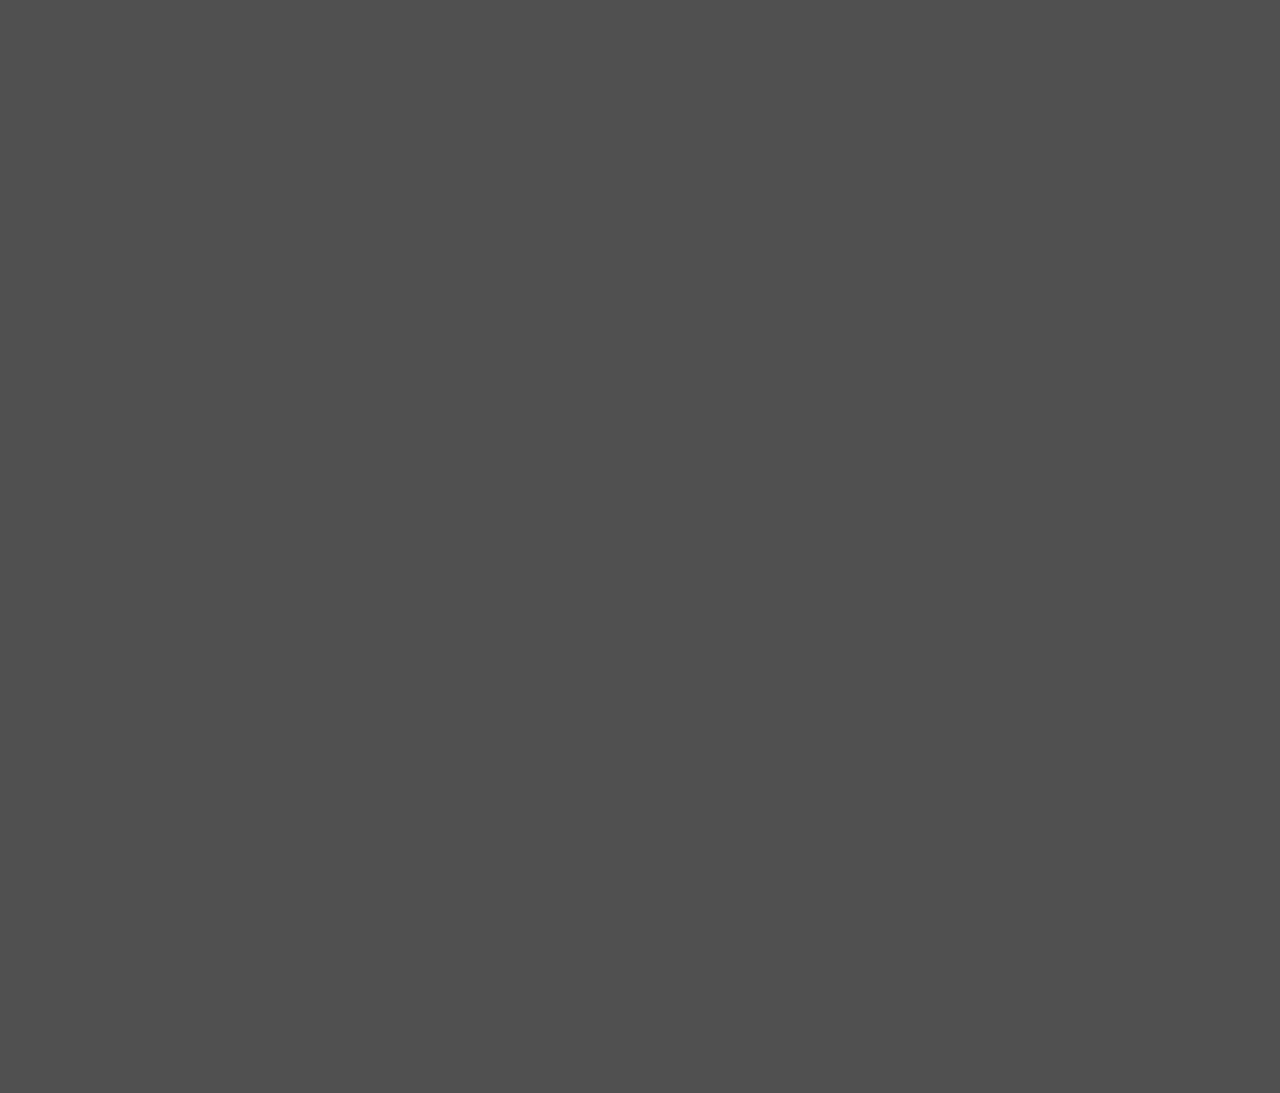
==== commit 70e6ee13: "updated" ====
--- a/index.html
+++ b/index.html
@@ -52,6 +52,7 @@
             
             <div id="content" >           
             </div> 
+            <!--animation-->
             <header class="text-gray-secondary-color text-gray-secondary-shadow-dark intro">
             <div class="intro-text">
                 <h1 class="hide"><span class = "text">Hello, my name is Tatjana!</span></h1>
@@ -61,7 +62,7 @@
         </header>
         <div class="slider"></div>  
         </div> 
-        <!--animation-->
+        
         
 
         
--- a/style/style.css
+++ b/style/style.css
@@ -1,2 +1,2 @@
-*{padding:0px;margin:0px;box-sizing:border-box}body,html{padding:0px;margin:0px;font-family:Arial, Helvetica, sans-serif;scroll-behavior:smooth;overflow-x:hidden}::-webkit-scrollbar{width:10px}::-webkit-scrollbar-track{box-shadow:inset 0 0 5px #141414;background-color:#505050;padding:0px 2px}::-webkit-scrollbar-button{background-color:#282828}::-webkit-scrollbar-thumb{background:#93f5b9;border-radius:10px;padding:3px}::-webkit-scrollbar-thumb:hover{background:#3cff8d}.container{padding:4% 10%;width:100%}button{width:100px;height:50px;border-radius:30px;border:none;margin:10px 10px;font-size:large;font-weight:normal}.circle-out{border-radius:50%;padding:5px;width:50px;height:50px}.circle-in{border-radius:50%;padding:10%;width:100%;height:100%}.square-out{padding:5px;width:100%}.square-out.square-out{height:100%}.square-out-round{border-radius:30px;padding:5px;width:300px;height:550px}.square-in,.square-in-round{padding:2%;width:100%;height:100%}.square-in-round{border-radius:30px}h1{font-weight:bold;font-size:5rem;margin:10px 0px}h2{font-weight:bolder;font-size:2rem;margin:10px 0px}h3{padding:10px 5px;font-size:1.5rem}h4{padding:8px 0px 8px 10px}p{font-size:0.9rem;padding:3px}ul,ol{padding:20px;font-size:1.2rem}li{padding:3px;font-size:0.9rem}.up-dark{color:#282828;text-shadow:2px 2px 4px #141414,-2px -2px 4px #a0a0a0;box-shadow:4px 4px 8px #282828,-4px -4px 8px #a0a0a0}.color-red{background-color:#75fdae}.color-gray-secondary{background-color:#505050}.text-gray-secondary-color{color:#505050}.text-gray-secondary-color-darker{color:#141414}.text-gray-secondary-shadow{text-shadow:2px 2px 4px #282828,-2px -2px 4px #646464}.text-gray-secondary-shadow-dark{text-shadow:2px 2px 4px #141414,-2px -2px 4px #a0a0a0}.gray-secondary-out{border:solid 5px #505050;box-shadow:4px 4px 8px #282828,-4px -4px 8px #a0a0a0}.gray-secondary-in{border:solid 5px #505050;box-shadow:4px 4px 8px #646464,-4px -4px 8px #282828}.red-secondary-out{border:solid 5px #505050;box-shadow:4px 4px 8px #282828,-4px -4px 8px #93f5b9}@media screen and (max-width: 800px){.dark-mode h1,.light-mode h1{text-shadow:3px 3px 6px #282828,-3px -3px 6px #646464}}@media screen and (max-width: 630px){.dark-mode h1,.light-mode h1{color:#505050;text-shadow:2px 2px 4px #282828,-2px -2px 4px #646464}}header{padding:20px 0px}span{font-weight:bold;font-stretch:ultra-condensed}a{text-decoration:none;display:inline-block}img{width:50px;height:50px;border-radius:10px}.direction-row{display:flex;padding:20px 10px;justify-content:space-around;flex-direction:row;align-items:center}.direction-row-between{display:flex;padding:10px 0px 0px 0px;justify-content:space-between;flex-direction:row;align-items:center}nav .direction-row{justify-content:flex-end}nav .direction-row .contact-target{margin-left:40px}nav .direction-row .contact-target img{border-radius:50%;padding:3px}nav .direction-row #active{color:#78ff9a}nav .direction-row #active div{box-shadow:4px 4px 8px #282828,-4px -4px 8px #93f5b9}nav .direction-row #active div img{box-shadow:4px 4px 8px #93f5b9,-4px -4px 8px #282828}#portfolio-container{width:100%;height:100%;padding:20px}.direction-row-between .circle-out{width:35px;height:35px}.portfolio-card{width:20%;height:100%}.portfolio-card .circle-out{margin-left:40px}.portfolio-card a{color:#141414}.portfolio-card .large{padding:5px}.portfolio-card .square-out{margin-bottom:5px}.portfolio-card .one:hover,.portfolio-card .two:hover{color:#282828;text-shadow:2px 2px 4px #646464,-2px -2px 4px #141414;box-shadow:4px 4px 8px #646464,-4px -4px 8px #282828;font-stretch:extra-condensed}.portfolio-card .one:hover div,.portfolio-card .two:hover div{text-shadow:2px 2px 4px #646464,-2px -2px 4px #141414;transform:scale(0.9)}.portfolio-card a:last-child:hover{color:#78ff9a}.portfolio-card .two:hover div{box-shadow:4px 4px 8px #646464,-4px -4px 8px #282828}.card{height:90px}.card img{filter:drop-shadow(2px 2px 2px #141414)}.card h4{width:95px}.first .square-out,.first .square-in,.first .square-in-round{border-bottom-left-radius:30px;border-top-left-radius:30px}.last .square-out,.last .square-in,.last .square-in-round{border-bottom-right-radius:30px;border-top-right-radius:30px}.play{height:26px;width:auto;padding-left:7px;padding-top:4px}.light-mode .play{filter:drop-shadow(2px 2px 2px #93f5b9)}.dark-mode .play{filter:drop-shadow(2px 2px 2px #310101)}.project{display:none;position:absolute;top:0%;left:0%;width:100%;background-color:#505050;padding:15% 10%}.project div{padding:5%}.project img{filter:drop-shadow(2px 2px 2px #141414)}.project .side-menu{display:flex;padding:1px;justify-content:space-between;flex-direction:column;align-items:center;height:200px;position:fixed;right:20px;top:200px}.project .side-menu a{padding:5px}.project .side-menu a img{width:40px;height:40px}.project #go-to-site{transform:rotate(90deg)}.project .circle-out{width:70px;height:70px}.project .circle-out:hover{box-shadow:4px 4px 8px #646464,-4px -4px 8px #282828}.project button{width:100%}.project button:hover{background-color:#93f5b9}.project a{color:#78ff9a}.project a:hover{color:#3cff8d}.project .close-button{display:block}.project figure img{width:150px;height:auto;padding:5px}.project figure figcaption{font-size:small;padding:5px}.contact img{width:30px;height:auto}.contact .circle-in{border:0px}.contact .circle-in img{width:25px}.contact .contact-target{text-align:center}.contact .contact-target:hover{color:#78ff9a}.contact .contact-target:hover div{box-shadow:4px 4px 8px #282828,-4px -4px 8px #93f5b9}.contact .contact-target:hover div img{box-shadow:4px 4px 8px #93f5b9,-4px -4px 8px #282828}.contact #e-mail{visibility:hidden}.contact #linkedIn-image,.contact #e-mail-image{padding:3px}.contact #portfolio-image{padding:4px}.contact #gitHub-image{padding:2px}.credentials{padding:50px 10px;font-size:12px}.credentials div{display:flex;padding:0px;justify-content:space-between;flex-direction:row;align-items:center}.credentials div a{color:#141414}.intro{position:fixed;left:0px;top:0px;background-color:#505050;width:100%;height:100%;display:flex;justify-content:center;align-items:center}.slider{position:fixed;left:0px;top:0px;background-color:#505050;width:100%;height:100%;transform:translateY(100%)}.hide{background-color:#505050;overflow:hidden}.hide span{transform:translateY(100%);display:inline-block}#big-text{text-align:center}@media screen and (max-width: 1180px){.container{padding:4% 4%}h1{font-size:4rem}}@media screen and (max-width: 1040px){.direction-row.portfolio-cards{display:flex;padding:20px 10px;justify-content:space-around;flex-direction:column;align-items:center}.card{width:70%}.card .direction-row-between{justify-content:space-around}.portfolio-card{max-width:100%;width:100%;margin-bottom:20px}.portfolio-card .square-out{margin-bottom:5px;border-radius:30px}.portfolio-card .two{padding:15px;width:30%}.portfolio-card .two div{margin:auto}.portfolio-card .square-in,.portfolio-card .square-in-round{border-radius:30px}.portfolio-card .square-in .square-out,.portfolio-card .square-in-round .square-out{display:flex;flex-direction:row}.portfolio-card .square-in .square-out .one,.portfolio-card .square-in-round .square-out .one{display:none}.project .direction-row-between{flex-direction:column}.project .direction-row-between h2{padding:20px}.project .side-menu{top:150px}#project .direction-row{flex-direction:column}.contact .direction-row{flex-wrap:wrap}.contact .direction-row h4{width:100%;padding:30px}.project-footer{height:2000px}.credentials .direction-row{flex-direction:column;align-items:flex-start}}@media screen and (max-width: 800px){button{width:80px;height:40px;font-size:medium}h1{font-size:3rem}h2{font-size:1.5rem}ul,ol{padding:5px}.project .side-menu{top:100px;right:15px}.project .side-menu a img{width:30px;height:30px}}@media screen and (max-width: 630px){.container{padding:5% 5%}button{width:70px;height:35px;font-size:small}h1{font-weight:bolder;font-size:3rem}}@media screen and (max-width: 500px){.dark-mode span{text-shadow:2px 2px 4px #646464,-2px -2px 4px #282828;color:#78ff9a}.light-mode span{text-shadow:1px 1px 2px #646464,-1px -1px 2px #282828;color:#78ff9a}.direction-row-between{padding:10px 0px 0px 0px}h1{font-weight:bold;font-size:1.5rem}h2{font-size:1rem}h3{font-size:0.9rem}p{font-size:0.8rem}ul,ol{font-size:0.85rem;padding:3px}li{font-size:0.7rem}.portfolio-card .two{padding:10px;margin-bottom:0px;margin-top:10px}.project .side-menu{top:70px;right:5px}}@media screen and (max-width: 420px){.portfolio-card .two{padding:2px}.card .direction-row-between{justify-content:space-between}.card .project .side-menu{right:0px}.card #project{padding:0px}}
+*{padding:0px;margin:0px;box-sizing:border-box}body,html{padding:0px;margin:0px;font-family:Arial, Helvetica, sans-serif;scroll-behavior:smooth;overflow-x:hidden}::-webkit-scrollbar{width:10px}::-webkit-scrollbar-track{box-shadow:inset 0 0 5px #141414;background-color:#505050;padding:0px 2px}::-webkit-scrollbar-button{background-color:#282828}::-webkit-scrollbar-thumb{background:#93f5b9;border-radius:10px;padding:3px}::-webkit-scrollbar-thumb:hover{background:#3cff8d}.container{padding:4% 10%;width:100%}button{width:100px;height:50px;border-radius:30px;border:none;margin:10px 10px;font-size:large;font-weight:normal}.circle-out{border-radius:50%;padding:5px;width:50px;height:50px}.circle-in{border-radius:50%;padding:10%;width:100%;height:100%}.square-out{padding:5px;width:100%}.square-out.square-out{height:100%}.square-out-round{border-radius:30px;padding:5px;width:300px;height:550px}.square-in,.square-in-round{padding:2%;width:100%;height:100%}.square-in-round{border-radius:30px}h1{font-weight:bold;font-size:5rem;margin:10px 0px}h2{font-weight:bolder;font-size:2rem;padding-bottom:35px}h3{padding:10px 5px;font-size:1.5rem}h4{padding:8px 0px 8px 10px}p{font-size:0.9rem;padding:3px}ul,ol{padding:20px;font-size:1.2rem}li{padding:3px;font-size:0.9rem}.up-dark{color:#282828;text-shadow:2px 2px 4px #141414,-2px -2px 4px #a0a0a0;box-shadow:4px 4px 8px #282828,-4px -4px 8px #a0a0a0}.color-red{background-color:#75fdae}.color-gray-secondary{background-color:#505050}.text-gray-secondary-color{color:#505050}.text-gray-secondary-color-darker{color:#141414}.text-gray-secondary-shadow{text-shadow:2px 2px 4px #282828,-2px -2px 4px #646464}.text-gray-secondary-shadow-dark{text-shadow:2px 2px 4px #141414,-2px -2px 4px #a0a0a0}.gray-secondary-out{border:solid 5px #505050;box-shadow:4px 4px 8px #282828,-4px -4px 8px #a0a0a0}.gray-secondary-in{border:solid 5px #505050;box-shadow:4px 4px 8px #646464,-4px -4px 8px #282828}.red-secondary-out{border:solid 5px #505050;box-shadow:4px 4px 8px #282828,-4px -4px 8px #93f5b9}@media screen and (max-width: 800px){.dark-mode h1,.light-mode h1{text-shadow:3px 3px 6px #282828,-3px -3px 6px #646464}}@media screen and (max-width: 630px){.dark-mode h1,.light-mode h1{color:#505050;text-shadow:2px 2px 4px #282828,-2px -2px 4px #646464}}header{padding:20px 0px}span{font-weight:bold;font-stretch:ultra-condensed}a{text-decoration:none;display:inline-block}img{width:50px;height:50px;border-radius:10px}.direction-row{display:flex;padding:20px 10px;justify-content:space-around;flex-direction:row;align-items:center}.direction-row-between{display:flex;padding:10px 0px 0px 0px;justify-content:space-between;flex-direction:row;align-items:center}nav .direction-row{justify-content:flex-end}nav .direction-row .contact-target{margin-left:40px}nav .direction-row .contact-target img{border-radius:50%;padding:3px}nav .direction-row #active{color:#78ff9a}nav .direction-row #active div{box-shadow:4px 4px 8px #282828,-4px -4px 8px #93f5b9}nav .direction-row #active div img{box-shadow:4px 4px 8px #93f5b9,-4px -4px 8px #282828}#portfolio-container{width:100%;height:100%;padding:20px}.direction-row-between .circle-out{width:35px;height:35px}.portfolio-card{width:20%;height:100%}.portfolio-card .circle-out{margin-left:40px}.portfolio-card a{color:#141414}.portfolio-card .large{padding:5px}.portfolio-card .square-out{margin-bottom:5px}.portfolio-card .one:hover,.portfolio-card .two:hover{color:#282828;text-shadow:2px 2px 4px #646464,-2px -2px 4px #141414;box-shadow:4px 4px 8px #646464,-4px -4px 8px #282828;font-stretch:extra-condensed}.portfolio-card .one:hover div,.portfolio-card .two:hover div{text-shadow:2px 2px 4px #646464,-2px -2px 4px #141414;transform:scale(0.9)}.portfolio-card a:last-child:hover{color:#78ff9a}.portfolio-card .two:hover div{box-shadow:4px 4px 8px #646464,-4px -4px 8px #282828}.card{height:90px}.card img{filter:drop-shadow(2px 2px 2px #141414)}.card h4{width:95px}.first .square-out,.first .square-in,.first .square-in-round{border-bottom-left-radius:30px;border-top-left-radius:30px}.last .square-out,.last .square-in,.last .square-in-round{border-bottom-right-radius:30px;border-top-right-radius:30px}.play{height:26px;width:auto;padding-left:7px;padding-top:4px}.light-mode .play{filter:drop-shadow(2px 2px 2px #93f5b9)}.dark-mode .play{filter:drop-shadow(2px 2px 2px #310101)}.project{display:none;position:absolute;top:0%;left:0%;width:100%;background-color:#505050;padding:15% 10%}.project div{padding:5%}.project img{filter:drop-shadow(2px 2px 2px #141414)}.project .side-menu{display:flex;padding:1px;justify-content:space-between;flex-direction:column;align-items:center;height:200px;position:fixed;right:20px;top:200px}.project .side-menu a{padding:5px}.project .side-menu a img{width:40px;height:40px}.project #go-to-site{transform:rotate(90deg)}.project .circle-out{width:70px;height:70px}.project .circle-out:hover{box-shadow:4px 4px 8px #646464,-4px -4px 8px #282828}.project button{width:100%}.project button:hover{background-color:#93f5b9}.project a{color:#78ff9a}.project a:hover{color:#3cff8d}.project .close-button{display:block}.project figure img{width:150px;height:auto;padding:5px}.project figure figcaption{font-size:small;padding:5px}.contact img{width:30px;height:auto}.contact .circle-in{border:0px}.contact .circle-in img{width:25px}.contact .contact-target{text-align:center}.contact .contact-target:hover{color:#78ff9a}.contact .contact-target:hover div{box-shadow:4px 4px 8px #282828,-4px -4px 8px #93f5b9}.contact .contact-target:hover div img{box-shadow:4px 4px 8px #93f5b9,-4px -4px 8px #282828}.contact #e-mail{visibility:hidden}.contact #linkedIn-image,.contact #e-mail-image{padding:3px}.contact #portfolio-image{padding:4px}.contact #gitHub-image{padding:2px}.credentials{padding:50px 10px;font-size:12px}.credentials div{display:flex;padding:0px;justify-content:space-between;flex-direction:row;align-items:center}.credentials div a{color:#141414}.intro{position:fixed;left:0px;top:0px;background-color:#505050;width:100%;height:100%;display:flex;justify-content:center;align-items:center}.slider{position:fixed;left:0px;top:0px;background-color:#505050;width:100%;height:100%;transform:translateY(100%)}.hide{background-color:#505050;overflow:hidden}.hide span{transform:translateY(100%);display:inline-block}#big-text{text-align:center}@media screen and (max-width: 1180px){.container{padding:4% 4%}h1{font-size:4rem}}@media screen and (max-width: 1040px){.direction-row.portfolio-cards{display:flex;padding:20px 10px;justify-content:space-around;flex-direction:column;align-items:center}.card{width:70%}.card .direction-row-between{justify-content:space-around}.portfolio-card{max-width:100%;width:100%;margin-bottom:20px}.portfolio-card .square-out{margin-bottom:5px;border-radius:30px}.portfolio-card .two{padding:15px;width:30%}.portfolio-card .two div{margin:auto}.portfolio-card .square-in,.portfolio-card .square-in-round{border-radius:30px}.portfolio-card .square-in .square-out,.portfolio-card .square-in-round .square-out{display:flex;flex-direction:row}.portfolio-card .square-in .square-out .one,.portfolio-card .square-in-round .square-out .one{display:none}.project .direction-row-between{flex-direction:column}.project .direction-row-between h2{padding:20px}.project .side-menu{top:150px}#project .direction-row{flex-direction:column}.contact .direction-row{flex-wrap:wrap}.contact .direction-row h4{width:100%;padding:30px}.project-footer{height:2000px}.credentials .direction-row{flex-direction:column;align-items:flex-start}}@media screen and (max-width: 800px){button{width:80px;height:40px;font-size:medium}h1{font-size:3rem}h2{font-size:1.5rem}ul,ol{padding:5px}.project .side-menu{top:100px;right:15px}.project .side-menu a img{width:30px;height:30px}}@media screen and (max-width: 630px){.container{padding:5% 5%}button{width:70px;height:35px;font-size:small}h1{font-weight:bolder;font-size:3rem}}@media screen and (max-width: 500px){.dark-mode span{text-shadow:2px 2px 4px #646464,-2px -2px 4px #282828;color:#78ff9a}.light-mode span{text-shadow:1px 1px 2px #646464,-1px -1px 2px #282828;color:#78ff9a}.direction-row-between{padding:10px 0px 0px 0px}h1{font-weight:bold;font-size:1.7rem}h2{font-size:1.3rem}h3{font-size:0.9rem}p{font-size:0.8rem}ul,ol{font-size:0.85rem;padding:3px}li{font-size:0.7rem}.portfolio-card .two{padding:10px;margin-bottom:0px;margin-top:10px}.project .side-menu{top:70px;right:5px}}@media screen and (max-width: 420px){.portfolio-card .two{padding:2px}.card .direction-row-between{justify-content:space-between}.card .project .side-menu{right:0px}.card #project{padding:0px}}
 /*# sourceMappingURL=style.css.map */